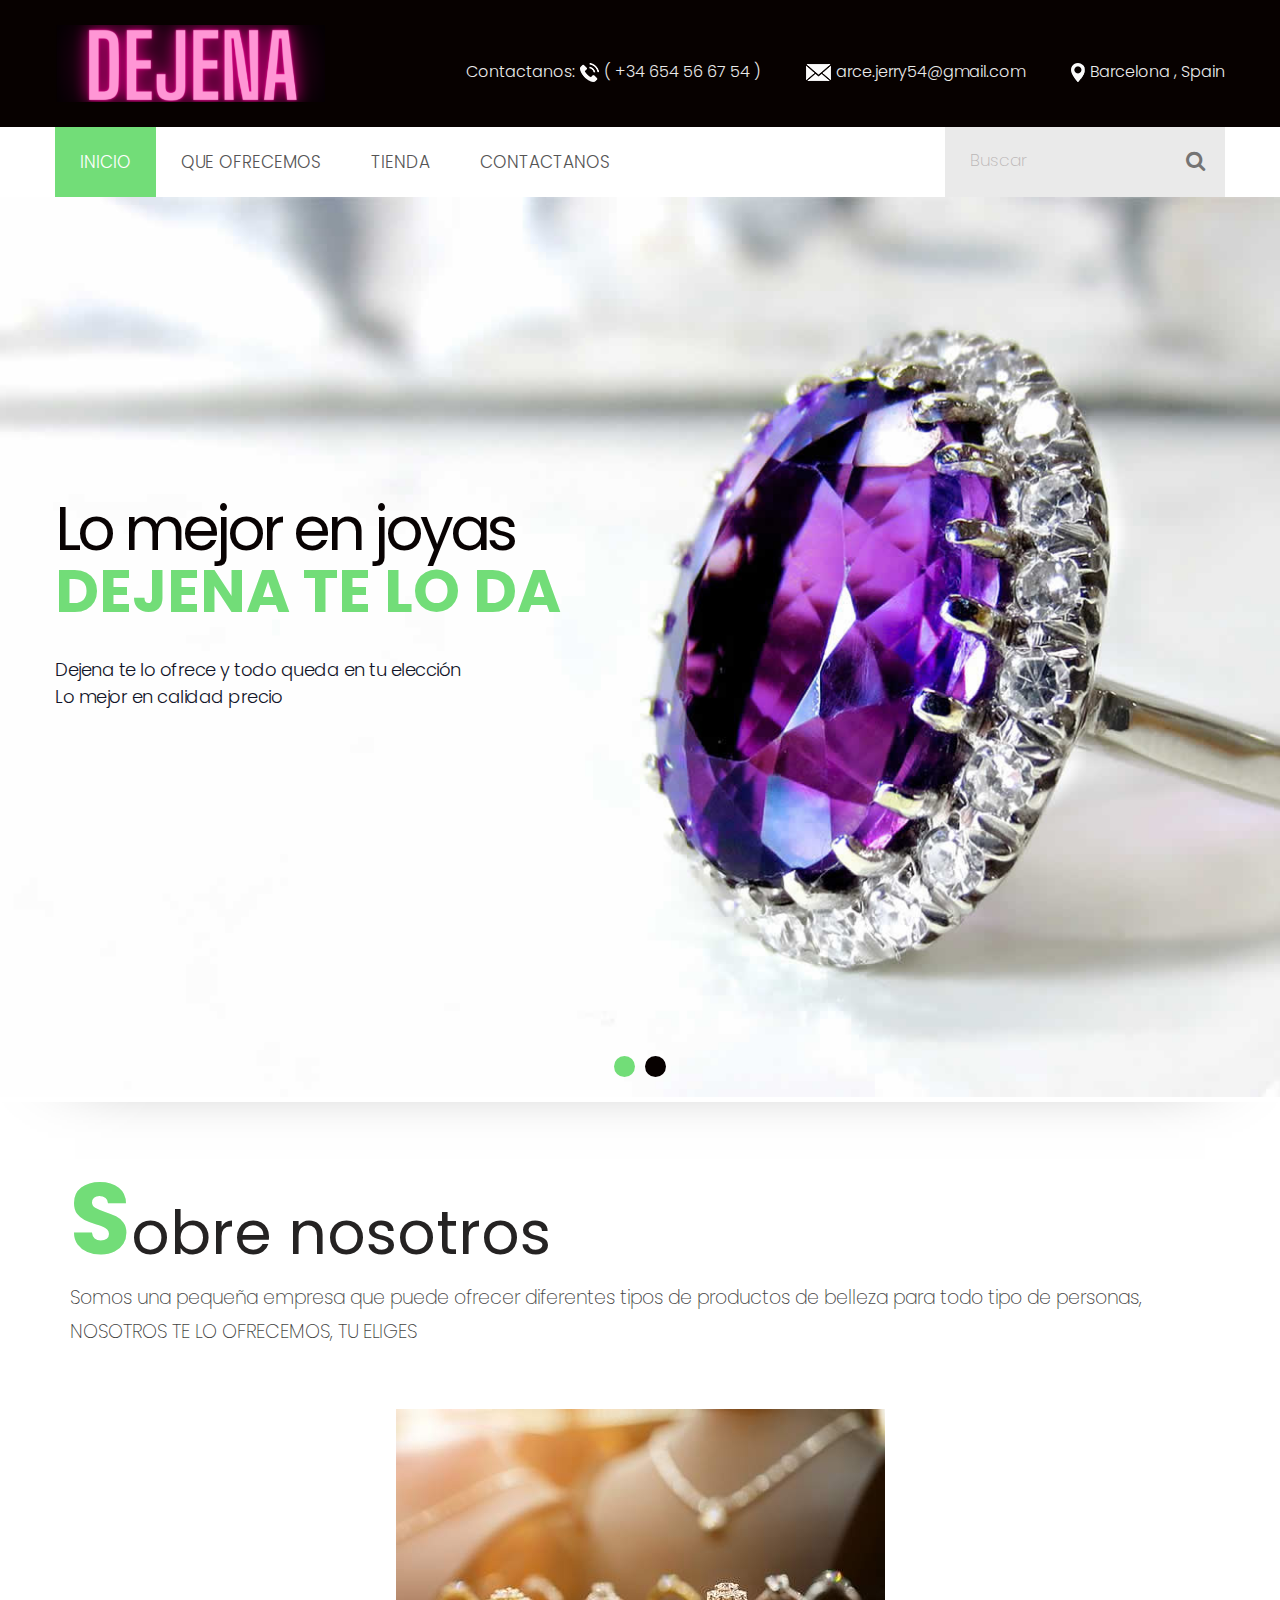
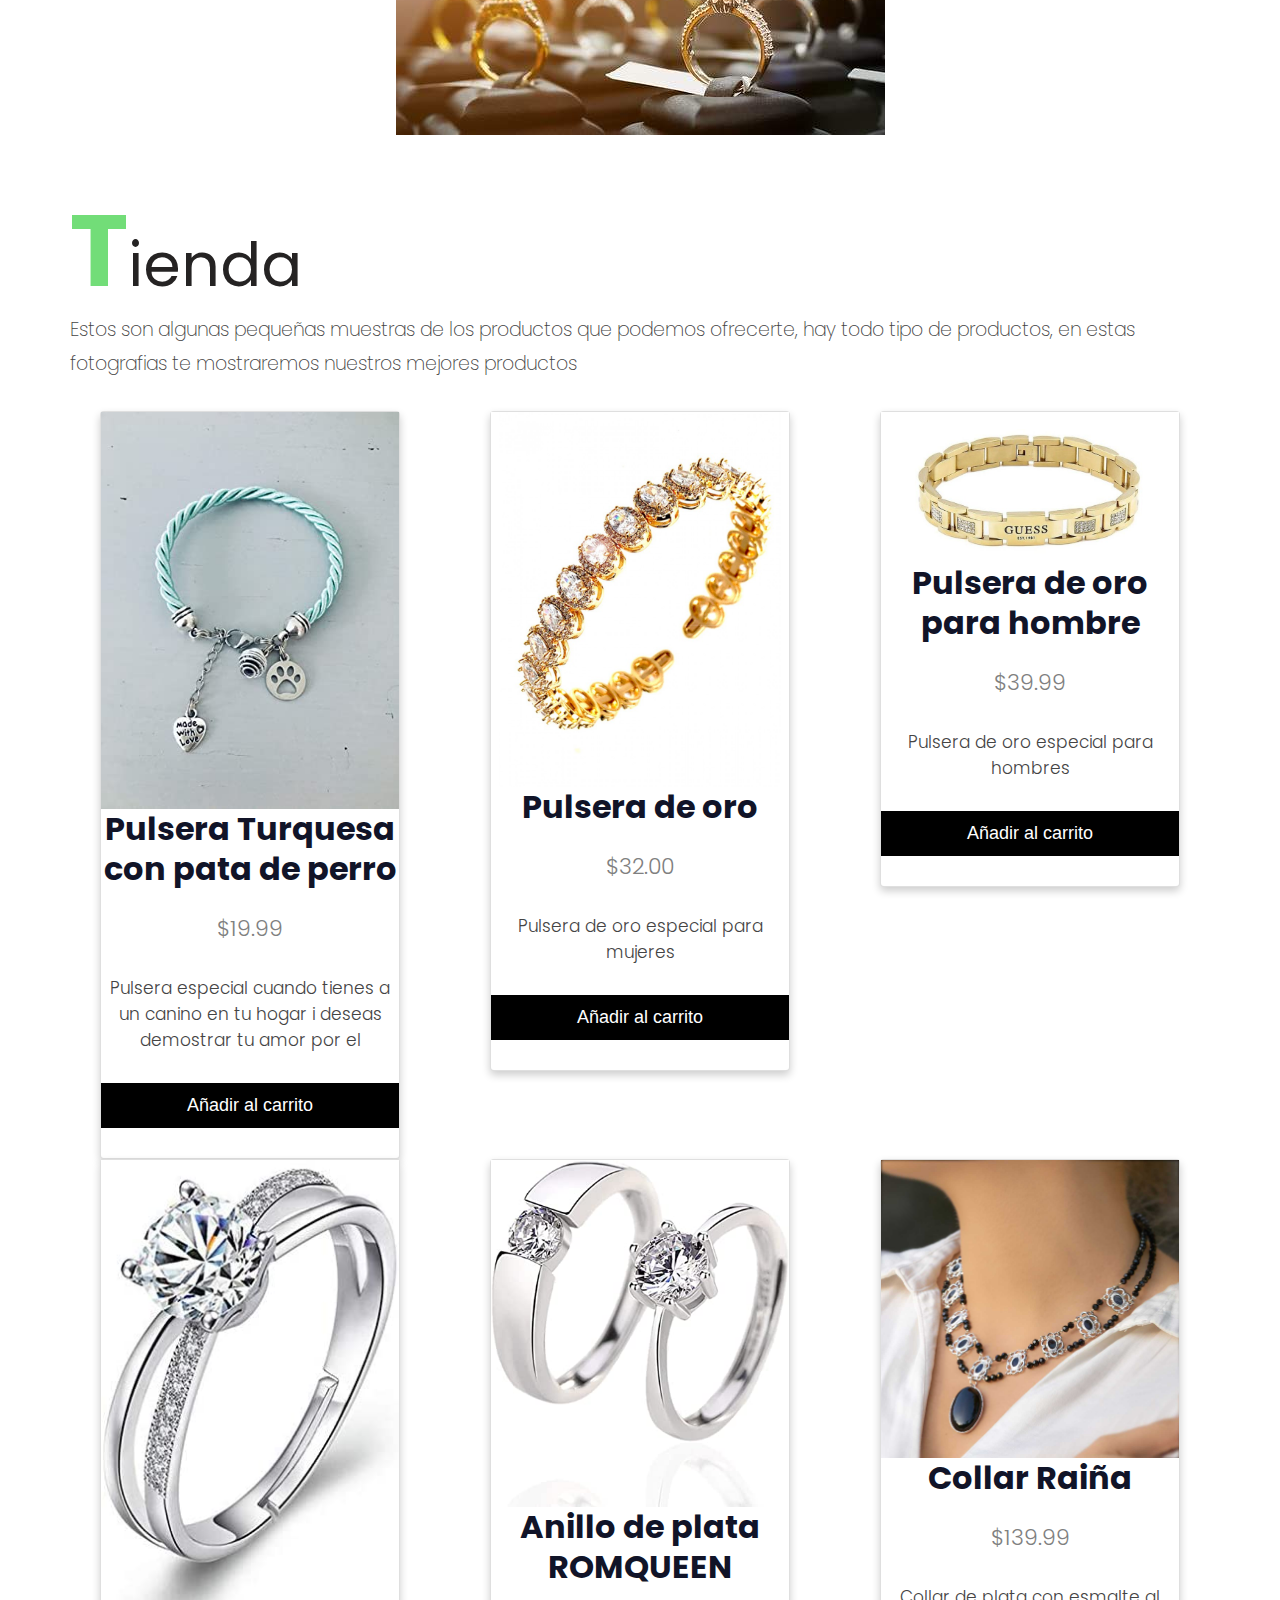
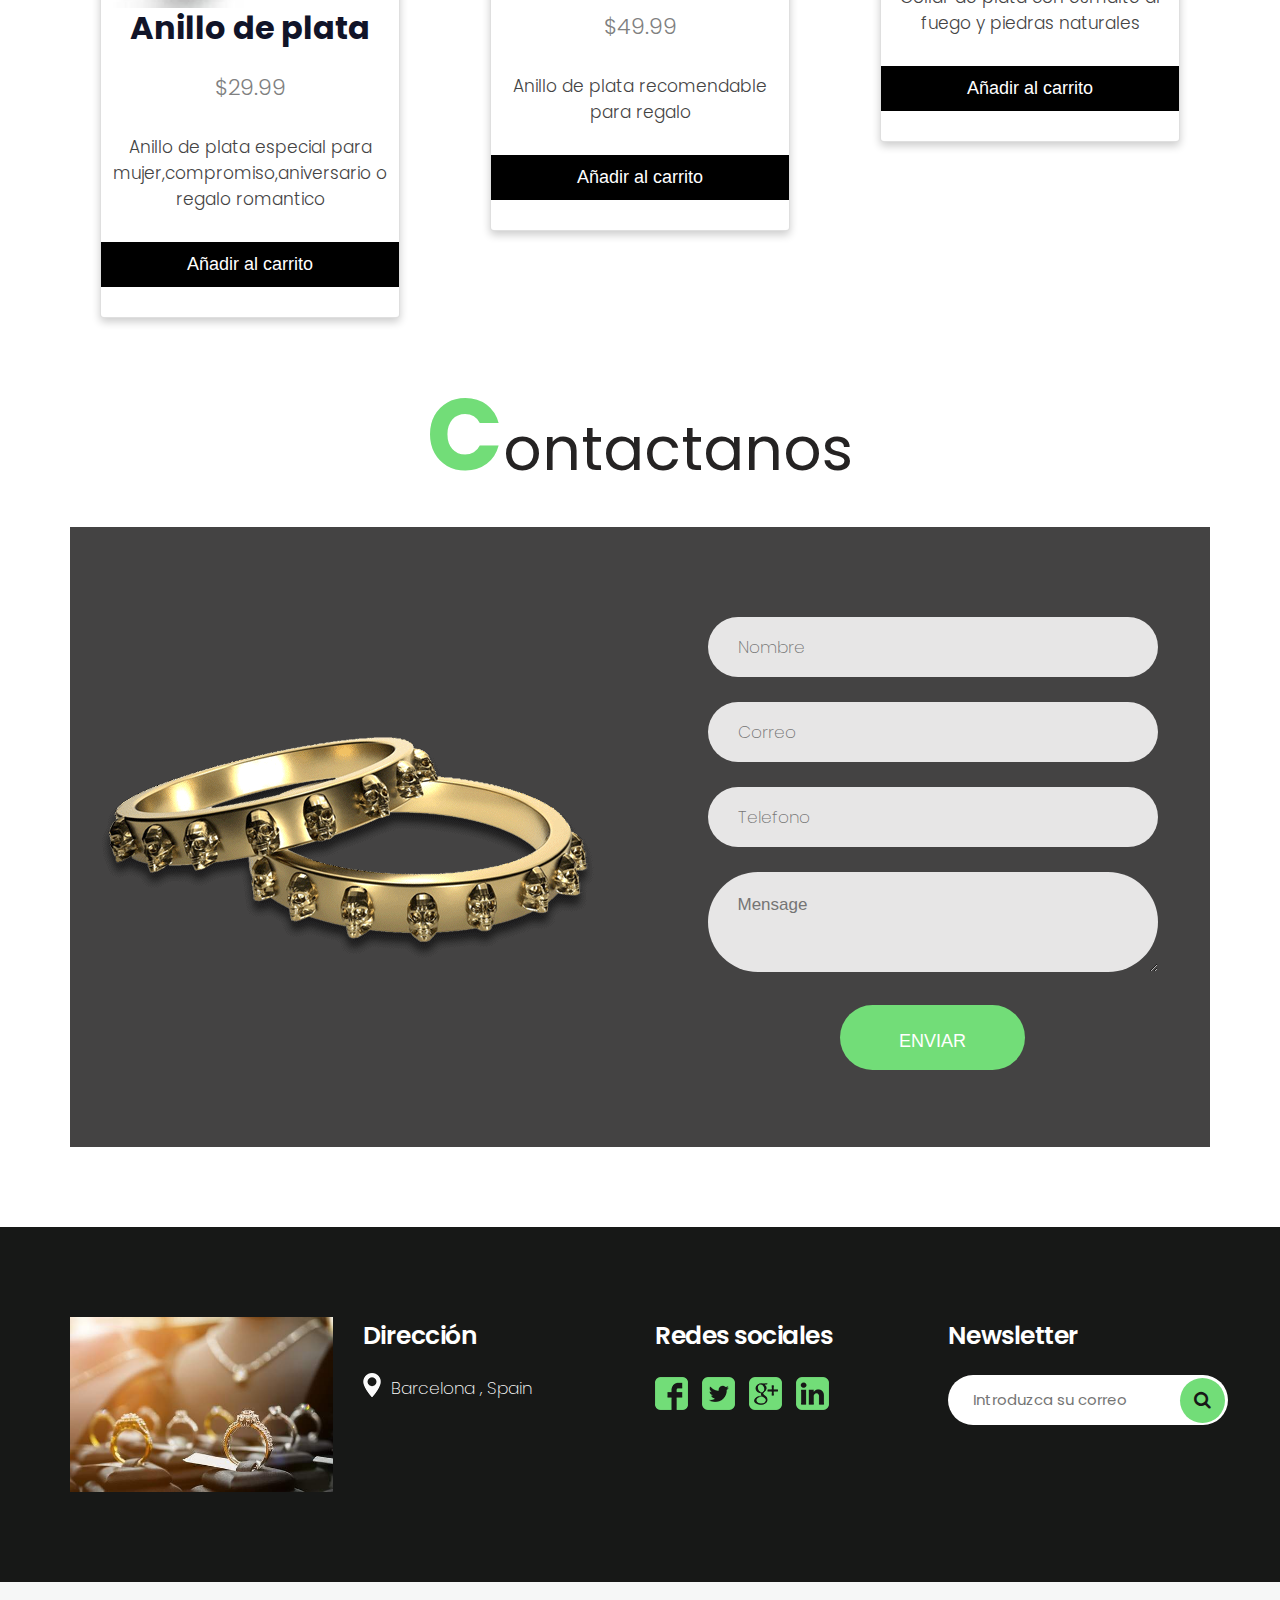
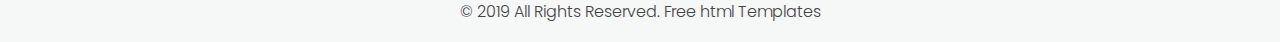
==== index.html @ 21e96948 "Add files via upload" ====
<!DOCTYPE html>
<html lang="en">
   <!-- Basic -->
   <meta charset="utf-8">
   <meta http-equiv="X-UA-Compatible" content="IE=edge">
   <!-- Mobile Metas -->
   <meta name="viewport" content="width=device-width, initial-scale=1, shrink-to-fit=no">
   <!-- Site Metas -->
   <title>DEJENA</title>
   <meta name="keywords" content="">
   <meta name="description" content="">
   <meta name="author" content="">
   <!-- site icon -->
   <link rel="icon" href="images/Encima.jpg" type="image/png" />
   <!-- Bootstrap core CSS -->
   <link href="css/bootstrap.css" rel="stylesheet">
   <!-- FontAwesome Icons core CSS -->
   <link href="css/font-awesome.min.css" rel="stylesheet">
   <!-- Custom animate styles for this template -->
   <link href="css/animate.css" rel="stylesheet">
   <!-- Custom styles for this template -->
   <link href="style.css" rel="stylesheet">
   <!-- Responsive styles for this template -->
   <link href="css/responsive.css" rel="stylesheet">
   <!-- Colors for this template -->
   <link href="css/colors.css" rel="stylesheet">
   <!-- light box gallery -->
   <link href="css/ekko-lightbox.css" rel="stylesheet">
   <!--[if lt IE 9]>
   <script src="https://oss.maxcdn.com/libs/html5shiv/3.7.0/html5shiv.js"></script>
   <script src="https://oss.maxcdn.com/libs/respond.js/1.4.2/respond.min.js"></script>
   <![endif]-->
   </head>
   <body id="home_page" class="home_page">
      <!-- loader -->
      <div id="preloader">
         <img class="preloader" src="images/DEJENA.png" alt="#">
      </div>
      <!-- end loader -->
      <!-- header -->
      <header class="header">

        <div class="header_top_section">
           <div class="container">
              <div class="row">
               <div class="col-lg-3">
                  <div class="full">
                     <div class="logo">
                        <a href="index.html"><img src="images/DEJENA.png" alt="#" /></a>
                     </div>
                  </div>
               </div>
               <div class="col-lg-9 site_information">
                  <div class="full">
                      <div class="top_section_info">
                         <ul>
                           <li>Contactanos: <img src="images/i1.png" alt="#" /> <a href="#">( +34 654 56 67 54 )</a></li>
                           <li><img src="images/i2.png" alt="#" /> <a href="#">arce.jerry54@gmail.com</a></li>
                           <li><img src="images/i3.png" alt="#" /> <a href="#">Barcelona , Spain</a></li>
                        </ul>
                      </div>
                  </div>
               </div>
            </div>
           </div>
        </div>

        <div class="header_bottom_section">

         <div class="container">
            
           <div class="row">
               <div class="col-md-12">
                  <div class="full ">
                     <div class="main_menu">
                        <nav class="navbar navbar-inverse navbar-toggleable-md">
                           <button class="navbar-toggler" type="button" data-toggle="collapse" data-target="#cloapediamenu" aria-controls="cloapediamenu" aria-expanded="false" aria-label="Toggle navigation">
                           <span class="float-left">Menu</span>
                           <span class="float-right"><i class="fa fa-bars"></i> <i class="fa fa-close"></i></span>
                           </button>
                           <div class="collapse navbar-collapse justify-content-md-center" id="cloapediamenu">
                              <ul class="navbar-nav">
                                 <li class="nav-item active">
                                    <a class="nav-link" href="index.html">Inicio</a>
                                 </li>
                                 <li class="nav-item">
                                    <a class="nav-link color-aqua-hover" href="about.html">Que ofrecemos</a>
                                 </li>
                                 <li class="nav-item">
                                    <a class="nav-link color-grey-hover" href="shop.html">Tienda</a>
                                 </li>
                                 <li class="nav-item">
                                    <a class="nav-link color-grey-hover" href="contact.html">Contactanos</a>
                                 </li>
                              </ul>
                           </div>
                        </nav>
                     </div>
                     <div class="search_bar">
                        <form action="index.html">
                           <input type="text" class="search_field" placeholder="Buscar" required />
                           <button class="search_button" type="button"><i class="fa fa-search"></i></button>
                        </form>
                     </div>
                  </div>
               </div>
            </div>
         </div>
      </header>
      <!-- end header -->
      <!-- slider -->
      <section class="slider_section">
         <div class="container-fluid">
            <div class="row">
               <div id="main_slider" class="carousel slide carousel-fade" data-ride="carousel" data-interval="5000">
                  <div class="carousel-inner">
                     <div class="carousel-item slider_inner slider1 active">
                        <div class="container">
                           <div class="row">
                              <div class="slider_coint_inner">
                                 <h3><br><strong>Lo mejor en joyas</strong></h3>
                                 <h4 class="font_themecolor">DEJENA TE LO DA</h4>
                                 <p>Dejena te lo ofrece y todo queda en tu elección<br>
                                    Lo mejor en calidad precio</p>
                              </div>
                           </div>
                        </div>
                     </div>
                     <div class="carousel-item slider_inner slider2">
                        <div class="container">
                           <div class="row">
                              <div class="slider_coint_inner">
                                 <h3>Best<br><strong>New Collection</strong></h3>
                                 <h4 class="font_themecolor">Loxury Jewellery</h4>
                                 <p>Lorem ipsum dolor sit amet consec tetur adipiscing elit elit at felis<br>
                                    lacinia nec et est aptent taciti sociosqu ad litora torquent per conubia nostra</p>
                              </div>
                           </div>
                        </div>
                     </div>
                     <div class="slider_bullets">
                        <ol class="carousel-indicators">
                           <li data-target="#main_slider" data-slide-to="0" class="active"><i class="fa fa-chevron-left"></i></li>
                           <li data-target="#main_slider" data-slide-to="1"><i class="fa fa-chevron-right"></i></li>
                        </ol>
                     </div>
                  </div>
               </div>
            </div>
         </div>
      </section>
      <!-- end slider -->

      <!-- about section -->
      <section class="layout_padding section padding_bottom_0">
         <div class="container">
            <div class="row">
               <div class="col-lg-12">
                  <div class="full heading_s1">
                     <h2>Sobre nosotros</h2>
                  </div>
                  <div class="full">
                     <p class="large">Somos una pequeña empresa que puede ofrecer diferentes tipos de productos de belleza para todo tipo de personas, NOSOTROS TE LO OFRECEMOS, TU ELIGES</p>
                  </div>
               </div>
               <div class="col-md-12">
                  <div class="about_img margin_top_30  text_align_center">
                     <img src="images/about.jpg" alt="#" />
                  </div>
               </div>
            </div>
         </div>
      </section>
      <!-- end about section -->

      <!-- section --> 
      <section class="layout_padding padding_bottom_0" style="background: #fff;">
         <div class="container">
            <div class="row">
               <div class="col-lg-12">
                  <div class="full heading_s1">
                     <h2>Tienda</h2>
                  </div>
                  <div class="full">
                     <p class="large">Estos son algunas pequeñas muestras de los productos que podemos ofrecerte, hay todo tipo de productos, en estas fotografias te mostraremos nuestros mejores productos</p>
                  </div>
               </div>
            </div>
            <div class="row product_section">
               <div class="col-md-4"> 
                  <div class="card">
                     <img src="images/imagen1.jpg" alt="Denim Jeans" style="width:100%">
                     <h1>Pulsera Turquesa con pata de perro</h1>
                     <p class="price">$19.99</p>
                     <p>Pulsera especial cuando tienes a un canino en tu hogar i deseas demostrar tu amor por el</p>
                     <p><button>Añadir al carrito</button></p>
                   </div> 
               </div>
               <div class="col-md-4">
                  <div class="card">
                     <img src="images/imagen2.jpg" alt="Denim Jeans" style="width:100%">
                     <h1>Pulsera de oro</h1>
                     <p class="price">$32.00</p>
                     <p>Pulsera de oro especial para mujeres</p>
                     <p><button>Añadir al carrito</button></p>
                   </div>
               </div>
               <div class="col-md-4">
                  <div class="card">
                     <img src="images/imagen3.jpeg" alt="Denim Jeans" style="width:100%">
                     <h1>Pulsera de oro para hombre</h1>
                     <p class="price">$39.99</p>
                     <p>Pulsera de oro especial para hombres</p>
                     <p><button>Añadir al carrito</button></p>
                   </div>
               </div>
               <div class="col-md-4">
                  <div class="card">
                     <img src="images/imagen4.jpg" alt="Denim Jeans" style="width:100%">
                     <h1>Anillo de plata</h1>
                     <p class="price">$29.99</p>
                     <p>Anillo de plata especial para mujer,compromiso,aniversario o regalo romantico</p>
                     <p><button>Añadir al carrito</button></p>
                   </div>
               </div>
               <div class="col-md-4">
                  <div class="card">
                     <img src="images/imagen5.jpg" alt="Denim Jeans" style="width:100%">
                     <h1>Anillo de plata ROMQUEEN</h1>
                     <p class="price">$49.99</p>
                     <p>Anillo de plata recomendable para regalo</p>
                     <p><button>Añadir al carrito</button></p>
                   </div>
               </div>
               <div class="col-md-4">
                  <div class="card">
                     <img src="images/imagen6.jpg" alt="Denim Jeans" style="width:100%">
                     <h1>Collar Raiña</h1>
                     <p class="price">$139.99</p>
                     <p>Collar de plata con esmalte al fuego y piedras naturales</p>
                     <p><button>Añadir al carrito</button></p>
                   </div>
               </div>
            </div>
          </div>
      </section>
      <!-- end section -->
     
      <!-- section -->
      <!--aqui va el our shop-->
      <!-- end section -->
       
       <!-- section -->
       <!--aqui va dentro de ourshop-->
      <!-- end section -->

      <!-- section -->
      <section class="layout_padding section padding_bottom_0">
         <div class="container">
            <div class="row">
               <div class="col-lg-12">
                  <div class="full text_align_center heading_s1">
                     <h2 style="width: 100%;text-align: center;">Contactanos</h2>
                  </div>
               </div>
            </div>
            <div class="row">
               <div class="col-md-12">
                  <div class="contact_section margin_top_30">
                     <div class="row">
                        <div class="col-md-6"> 
                            <div class="gold_con">
                               <img src="images/gold_c.png" alt="#" />
                            </div>
                        </div>
                        <div class="col-md-6">
                           <div class="form_cont">
                               <form action="index.html">
                                  <fieldset>
                                     <div class="field">
                                        <input type="text" name="Nombre" placeholder="Nombre" />
                                     </div>
                                     <div class="field">
                                        <input type="email" name="Correo" placeholder="Correo" />
                                     </div>
                                     <div class="field">
                                        <input type="text" name="Telefono" placeholder="Telefono" />
                                     </div>
                                     <div class="field">
                                        <textarea placeholder="Mensage" ></textarea>
                                     </div>
                                     <div class="field center">
                                       <button>Enviar</button>
                                  </fieldset>
                               </form>
                           </div>
                        </div>
                     </div>
                  </div>
               </div>
            </div>
         </div>
      </section>
      <!-- end section -->

     
      <!-- footer -->
      <footer class="footer layout_padding">
         <div class="container">
            <div class="row">
               <div class="col-md-3 col-sm-12">
                  <a href="index.html"><img class="img-responsive" src="images/footer2.jpg" alt="#" /></a>
               </div>

               <div class="col-md-3 col-sm-12">
                  <div class="footer_link_heading">
                     <h3>Dirección</h3>
                  </div>
                  <div class="address_infor">
                     <p> 
                        <span class="icon"><img src="images/location_icon.png" alt="#" /></span>
                        <span class="addrs">Barcelona , Spain</span>
                     </p>
                  </div>
               </div>

               <div class="col-md-3 col-sm-12">
                  <div class="footer_link_heading">
                     <h3>Redes sociales</h3>
                  </div>
                  <div class="social_icon">
                    <ul>
                       <li><a href="#"><img src="images/fb.png" alt="#" /></a></li>
                       <li><a href="#"><img src="images/tw.png" alt="#" /></a></li>
                       <li><a href="#"><img src="images/gp.png" alt="#" /></a></li>
                       <li><a href="#"><img src="images/in.png" alt="#" /></a></li>
                    </ul>
                  </div>
               </div>
               
               <div class="col-md-3 col-sm-12">
                  <div class="footer_link_heading">
                     <h3>Newsletter</h3>
                  </div>
                  <div class="email_address_bottom">
                     <form>
                        <fieldset>
                           <div class="field_email">
                              <input type="email" name="email" placeholder="Introduzca su correo">
                              <button><i class="fa fa-search"></i></button>
                           </div>
                        </fieldset>
                     </form>
                  </div>
               </div>
            </div>
         </div>
      </footer>
      <div class="cpy">
        <div class="container">
           <div class="row">
             <div class="col-md-12">
               <p>© 2019 All Rights Reserved. <a href="https://html.design/">Free html Templates</a></p>
             </div>
           </div>
        </div>
      </div>
      <!-- end footer -->
      <!-- Core JavaScript
         ================================================== -->
      <script src="js/jquery.min.js"></script>
      <script src="js/tether.min.js"></script>
      <script src="js/bootstrap.min.js"></script>
      <script src="js/parallax.js"></script>
      <script src="js/animate.js"></script>
      <script src="js/ekko-lightbox.js"></script>
      <script src="js/custom.js"></script>
   </body>
</html>
---- style.css ----
/*-------------------------------------------------------------------
    File Name: style.css
-------------------------------------------------------------------*/

/*-------------------------------------------------------------------
    1.import file
-------------------------------------------------------------------*/

@import url('https://fonts.googleapis.com/css?family=Poppins:100,100i,200,200i,300,300i,400,400i,500,500i,600,600i,700,700i,800,800i,900,900i');
@import url('https://fonts.googleapis.com/css?family=Raleway:100,100i,200,200i,300,300i,400,400i,500,500i,600,600i,700,700i,800,800i,900,900i');

/*-------------------------------------------------------------------
    2.basic
-------------------------------------------------------------------*/

body {
    font-size: 14px;
    line-height: 26px;
    background-color: #f6f7f7;
}

body {
    overflow-x: hidden;
}

* {
    margin: 0;
    padding: 0;
    box-sizing: border-box;
}

h1,
h2,
h3,
h4,
h5,
body,
p {
    font-family: 'Poppins', sans-serif;
}

h1,
h2,
h3,
h4,
h5,
h6 {
    font-weight: 700;
    color: #111428;
}

h1:hover a,
h2:hover a,
h3:hover a,
h4:hover a,
h5:hover a,
h6:hover a {
    color: #121212 !important;
}

h1 {
    font-size: 32px;
    line-height: 40px;
    margin-bottom: 23px
}

h2 {
    font-size: 27px;
    line-height: 38px;
    margin-bottom: 20px
}

h3 {
    font-size: 35px;
    line-height: normal;
    margin-bottom: 17px;
    font-weight: 600;
    color: #111428;
    letter-spacing: -1px;
    line-height: 35px;
}

h4 {
    font-size: 19px;
    line-height: 29px;
    margin-bottom: 14px
}

h5 {
    font-size: 17px;
    line-height: 25px;
    margin-bottom: 11px
}

h6 {
    font-size: 16px;
    line-height: 24px;
    margin-bottom: 11px
}

a {
    color: #121212;
}

body,
p {
    color: #9f9f9f;
}

p {
    margin-bottom: 30px;
    font-size: 17px;
    line-height: normal;
    color: #444;
    font-weight: 300;
}

p.large {
    margin-bottom: 30px;
    font-size: 19px;
    line-height: 34px;
    color: #444;
    font-weight: 200;
}

ol,
ul {
    list-style: none;
    margin: 0;
}

a {
    text-decoration: none !important;
}

.white_fonts p,
.white_fonts h1,
.white_fonts h2,
.white_fonts h3,
.white_fonts h4,
.white_fonts h5,
.white_fonts h6,
.white_fonts ul,
.white_fonts ul li,
.white_fonts ul li a,
.white_fonts ul i,
.white_fonts .post_info i,
.white_fonts div,
.white_fonts a.read_morem,
.white_fonts small {
    color: #fff !important;
}

.blockquote {
    border: 1px solid #e2e2e2 !important;
    background: #fff none repeat scroll 0 0;
    font-size: 1.1rem;
    font-style: italic;
    margin-bottom: 1.5rem;
    border-radius: 0 !important;
    padding: 2rem;
}

.check li:before {
    content: "\f06c";
    font-family: "FontAwesome";
    font-size: 16px;
    left: 0;
    padding-right: 8px;
    position: relative;
    top: 2px;
}

.check li {
    list-style: none;
    margin-bottom: 0.5rem;
}

.check li:last-child {
    margin-bottom: 0;
}

.check {
    margin-left: 0;
    padding-left: 0;
    margin: 0;
}

.check li a {}

hr.invis {
    border: 0;
    margin: 2rem 0;
}

.margin_top_0 {
    margin-top: 0 !important;
}

.margin_top_10 {
    margin-top: 10px;
}

.margin_top_20 {
    margin-top: 20px;
}

.margin_top_30 {
    margin-top: 30px !important;
}

.margin_top_40 {
    margin-top: 40px;
}

.margin_top_50 {
    margin-top: 50px !important;
}

.margin_top_60 {
    margin-top: 60px;
}

.margin_top_70 {
    margin-top: 70px;
}

.margin_top_80 {
    margin-top: 80px;
}

.margin_top_90 {
    margin-top: 90px;
}

.margin_top_100 {
    margin-top: 100px;
}

.margin_bottom_0 {
    margin-bottom: 0 !important;
}

.margin_bottom_10 {
    margin-bottom: 10px;
}

.margin_bottom_20 {
    margin-bottom: 20px;
}

.margin_bottom_30 {
    margin-bottom: 30px;
}

.margin_bottom_40 {
    margin-bottom: 40px;
}

.margin_bottom_50 {
    margin-bottom: 50px;
}

.margin_bottom_60 {
    margin-bottom: 60px;
}

.margin_bottom_70 {
    margin-bottom: 70px;
}

.margin_bottom_80 {
    margin-bottom: 80px;
}

.margin_bottom_90 {
    margin-bottom: 90px;
}

.margin_bottom_100 {
    margin-bottom: 100px;
}

.span1,
.span2,
.span3,
.span4,
.span5,
.span6,
.span7,
.span8,
.span9,
.span10 {
    padding: 0 15px;
    float: left;
    min-height: 25px;
}

.border_radius_0 {
    border-radius: 0 !important;
}

.span1 {
    width: 10%;
}

.span2 {
    width: 20%;
}

.span3 {
    width: 30%;
}

.span4 {
    width: 40%;
}

.span5 {
    width: 50%;
}

.span6 {
    width: 60%;
}

.span7 {
    width: 70%;
}

.span8 {
    width: 80%;
}

.span9 {
    width: 90%;
}

.span10 {
    width: 100%;
}

.center {
    justify-content: center;
    display: flex;
}

.full {
    width: 100%;
    float: left;
}

.only_md_display {
    display: none;
}

button {
    cursor: pointer;
}

button.navbar-toggler .fa-close {
    display: none;
}

button.navbar-toggler[aria-expanded="false"] .fa-bars {
    display: block;
}

button.navbar-toggler[aria-expanded="true"] .fa-close {
    display: block;
}

button.navbar-toggler[aria-expanded="true"] .fa-bars {
    display: none;
}

.field input {
    width: 100%;
    margin-top: 10px;
    border: none;
    min-height: 45px;
    padding: 0 20px;
    line-height: 45px;
    font-size: 15px;
    font-family: 'Poppins', sans-serif;
}

.padding-left_0 {
    padding-left: 0;
}

.blog_detail h3 {
    text-transform: none;
    font-weight: 500;
    line-height: 32px;
    margin-bottom: 20px;
    text-align: justify;
}

.form_contact_main .field {
    width: 50%;
    float: left;
    padding: 0 5px;
}

.half_grey_section {
    background: #252525;
}

.br_single_blog_2 {
    float: left;
    width: 100%;
    margin: 15px 0;
}

.br_single_blog_2 hr {
    border-top: 2px dotted #d3d3d3;
    margin-top: 25px;
    margin-bottom: 25px;
}

.layout_padding_grey_half {
    padding: 80px 105px 80px 90px;
    text-align: center;
}

.width_50 {
    width: 50%;
}

.ekko-lightbox-nav-overlay a {
    opacity: 1 !important;
}

.ekko-lightbox .modal-content {
    box-shadow: none !important;
    border: solid #fff 4px;
}

.modal-backdrop.show {
    opacity: 0.7;
}

.text_align_center {
    text-align: center;
}

.field {
    float: left;
    width: 100%;
    margin-bottom: 5px;
}

.field label {
    float: left;
    width: 36%;
    font-size: 14px;
    font-weight: 500;
    color: #000000;
    margin: 0;
    min-height: 40px;
    line-height: 40px;
}

.custom_field {
    float: right;
    width: 64%;
    background: #f8f8f8;
    border: solid #e1e1e1 1px;
    min-height: 40px;
    border-radius: 5px;
    color: #000;
    font-size: 14px;
    padding: 5px 15px;
}

.field label {
    float: left;
    width: 36%;
    font-size: 14px;
    font-weight: 500;
    color: #000000;
    margin: 0;
    min-height: 40px;
    line-height: 40px;
}

.form_full label {
    width: 100%;
}

form#commant_form div.field textarea.custom_field {
    margin-bottom: 10px;
}

.form_full textarea {
    min-height: 100px;
    width: 100%;
}

.border-radius_0 {
    border-radius: 0 !important;
}

.form_full input,
.form_full select {
    width: 100%;
    height: 50px;
}

.small_heading.main-heading {
    margin-bottom: 20px;
    width: 100%;
}

.small_heading.main-heading h2 {
    font-size: 20px;
    margin-bottom: 5px;
    font-weight: 600;
}

.main-heading::after {
    width: 30px;
    height: 4px;
    background: #feb61a;
    content: "";
    margin: 0;
    display: block;
    position: relative;
}

/**---- Style the tab ----**/

.tab-details {
    float: right;
    padding: 2rem 0;
    width: 80%;
    background-color: #ffffff;
}

.tab-details .blog-meta h4 {
    font-size: 14px;
    margin: 0;
    padding: 0.5rem 0 0;
    line-height: 1.4;
}

div.tab {
    float: left;
    padding: 2rem 0;
    width: 20%;
    position: static;
    height: 100%;
    background-color: #121212;
}

div.tab button {
    display: block;
    background-color: inherit;
    color: black;
    padding: 0.9rem 1rem 0.7rem;
    width: 100%;
    border: 0;
    outline: none;
    text-align: right;
    cursor: pointer;
    -webkit-transition: all .3s ease-in-out;
    -moz-transition: all .3s ease-in-out;
    -ms-transition: all .3s ease-in-out;
    -o-transition: all .3s ease-in-out;
    transition: all .3s ease-in-out;
    font-size: 14px;
    font-weight: 400;
    border-bottom: 0 solid #303030;
    line-height: 1;
    text-transform: capitalize;
}

div.tab button:hover,
div.tab button.active {
    background-color: #ffffff;
    border-right: 0 solid #303030;
    border-bottom: 0 solid #303030;
    border-left: 0 solid #303030;
}

div.tab button:hover {
    border-top: 0;
}

.tabcontent {
    padding: 0 2rem;
    display: none;
}

.tabcontent.active {
    display: block;
}


/* Style the topbar-section */

.topsocial .fa {
    margin-right: 0.5rem;
    font-size: 15px;
}

.topbar-section {
    display: block;
    position: relative;
    background-color: #1d1d1d;
    padding: 0.8rem 2rem;
    font-size: 14px;
}

.blog-list-widget .w-100,
.footer,
.header .dropdown-item,
.header .dropdown-item:hover,
.header .dropdown-item:focus,
div.tab button,
.topbar-section,
.topbar-section a {
    color: rgba(255, 255, 255, 1) !important;
}

div.tab button:hover,
div.tab button.active,
.topbar-section a:focus,
.topbar-section a:hover {
    color: rgba(255, 255, 255, 1) !important;
}

.topbar-section .list-inline {
    margin: 0;
    padding: 0;
}

.topbar-section .tooltip-inner {
    margin-top: 10px !important;
}

.topbar-section .list-inline-item {
    padding: 0 0 0 0.5rem !important;
}

.custom-select {
    border: 1px solid #e2e2e2;
    border-radius: 0;
    color: #464a4c;
    display: inline-block;
    font-size: 12px;
    font-weight: lighter;
    line-height: 1.25;
    max-width: 100%;
    min-height: 45px;
    outline: medium none;
    width: 100%;
}

.table-bordered thead td,
.table-bordered thead th {
    border: 0 none;
}

.page-title {
    position: relative;
    padding: 3rem 0 3rem;
}

.page-title h1 {
    font-size: 34px;
    margin-bottom: 0;
    font-weight: bold;
}

.page-title p {
    font-size: 18px;
    margin-bottom: 0;
    padding-bottom: 0;
}

.breadcrumb-item {
    display: inline;
    text-transform: uppercase;
    letter-spacing: 1px;
    font-size: 11px;
    float: none;
}

.breadcrumb {
    margin-top: 1.6em;
    background-color: transparent;
    border-radius: 0;
    list-style: outside none none;
    margin-bottom: 0;
    padding: 0;
}

.withoutdesc .breadcrumb {
    margin-top: 0;
    line-height: 1;
}

.withbg {
    background: rgba(0, 0, 0, 0) url("images/slider_bg.png") no-repeat scroll center bottom;
    height: 245px;
    position: absolute;
    top: 30px;
    width: 100%;
    left: 0;
    right: 0;
    text-align: center;
    margin: auto;
}

select.form-control:not([size]):not([multiple]) {
    color: #767676;
}

.form-control::-webkit-input-placeholder {
    color: #767676;
    opacity: 1;
}

.form-control::-moz-placeholder {
    color: #767676;
    opacity: 1;
}

.form-control:-ms-input-placeholder {
    color: #767676;
    opacity: 1;
}

.form-control::placeholder {
    color: #767676;
    opacity: 1;
}

a {
    text-decoration: none !important
}

.entry {
    position: relative;
}

.entry:hover .magnifier {
    top: 0;
}

.magnifier {
    position: absolute;
    top: 500px;
    left: 0;
    bottom: 0;
    right: 0;
    opacity: 0;
    -webkit-transition: all .3s ease-in-out;
    -moz-transition: all .3s ease-in-out;
    -ms-transition: all .3s ease-in-out;
    -o-transition: all .3s ease-in-out;
    transition: all .3s ease-in-out;
    -webkit-transform: scale(1);
    -moz-transform: scale(1);
    -ms-transform: scale(1);
    -o-transform: scale(1);
    transform: scale(1);
}

.pager p {
    color: #222222;
    padding-bottom: 0;
    margin-bottom: 0;
}

.pager a,
.magni-like a {
    color: #999999;
}

.magni-desc h4 {
    color: #ffffff;
    text-transform: capitalize;
    font-size: 21px;
    padding-bottom: 5px;
    margin-bottom: 0;
}

.magni-desc a {
    color: #ffffff;
}

.magni-desc small {
    opacity: 1;
    color: #ffffff;
    font-size: 12px;
    text-transform: uppercase;
}

.magni-desc {
    position: absolute;
    bottom: 20%;
    margin: -25px auto;
    text-align: center;
    left: 0;
    right: 0;
}

.with-desc .magnifier {
    left: 0;
    background-color: rgba(0, 0, 0, 0.5);
    right: 0;
    bottom: 0;
    top: 0 !important;
}

.with-desc h4 {
    padding: 10px 0 0;
    margin-bottom: 0;
    font-size: 19px;
}

.with-desc small {
    display: block;
    font-size: 11px;
    letter-spacing: 1px;
    text-transform: uppercase;
}

/*-------------------------------------------------------------------
    3.header
-------------------------------------------------------------------*/

.header {
    padding: 0;
    margin-top: 0;
    position: relative;
    z-index: 2;
    width: 100%;
    top: 0;
    background: #070100;
}

.navbar-inverse {
    padding: 0;
    z-index: 1;
}

.navbar-inverse .navbar-nav .nav-link, .navbar-nav .nav-link {
    font-size: 17px;
    font-weight: 300;
    line-height: normal;
    color: #555454;
    letter-spacing: 0px;
    transition: ease all 0.5s;
    text-transform: uppercase;
}

.nav-item.active {
    background: #72dd78;
}

header .main_menu .nav-item.active a.nav-link {
    color: #fff !important;
}

.dropdown-toggle::after {
    display: inline-block;
    width: auto;
    height: auto;
    margin-left: 0.2em;
    margin-top: 0rem;
    vertical-align: middle;
    content: "\f107";
    border: 0;
    font-family: 'FontAwesome';
}

.navbar-toggleable-md .navbar-nav .nav-link {
    padding: 22px 25px 22px ;
}

.header-section {
    padding: 2rem 0 4rem;
    background-color: #ffffff;
}

.logo img {
    max-width: 324px;
    max-width: 100%;
    margin: auto;
    text-align: center;
    display: block;
}

.navbar-nav {
    margin: 0;
}

.header .dropdown-menu {
    box-shadow: none;
    border-radius: 0;
    min-width: 240px;
    border: 0;
    margin-top: 0 !important;
    border-color: #edeff2;
    background-color: #121212;
}

.header .dropdown-item {
    text-transform: capitalize;
    font-size: 14px;
    padding: 10px 1.5rem;
    background-color: #111428;
    font-weight: 300;
}

.header .dropdown ul li:last-child {
    border-bottom: 0;
}

.header .dropdown-item span {
    position: absolute;
    right: 20px;
    top: 2px;
}

.header .container-fluid {
    max-width: 1240px;
}

.header-section {
    margin-bottom: 0;
}

.header .container {
    padding-left: 0;
    padding-right: 0;
}

.heading_s2 {
    margin-bottom: 50px;
}

.topmenu i {
    padding-right: 0.3rem;
}

.menu-large {
    overflow: hidden;
    position: static !important;
}

.dropdown-menu.megamenu {
    left: 0;
    right: 0;
    margin-top: 10px !important;
    width: 100%;
    background-color: #121212 !important;
}

.dropdown-menu .fa.fa-angle-right {
    position: absolute;
    right: 0px;
    top: 10px;
}

.dropdown-menu .dropdown-menu {
    margin-top: 0 !important
}

.mega-menu-content {
    position: relative;
    padding: 0;
    margin: 0 -10px;
    background-color: #121212;
}

/**---- header top ----**/

.header_top_section {
    min-height: auto;
}

/**---- logo ----**/

.logo {
    float: left;
    margin-top: 25px;
    margin-bottom: 25px;
}

.site_information {
    padding-top: 25px;
}

.site_information ul {
    padding: 0;
    list-style: none;
    margin: 34px 0 0;
    float: right;
    width: auto;
}

.site_information ul li {
    margin-left: 45px;
}

.site_information ul li {
    float: left;
}

.site_information ul li span.infor_text {
    font-size: 15px;
    color: #111428;
    font-weight: 300;
    line-height: 20px;
}

.site_information ul li span.infor_text strong {
    font-weight: 700;
}

.site_information ul li span.icon_img {
    margin-right: 15px;
    display: flex;
    justify-content: center;
    align-items: center;
}

/**---- header bottom section ----**/

.header_bottom_section {
    min-height: 70px;
    background: #fff;
}

.header_bottom_section .main_menu {
    float: left;
    padding-left: 0;
}

/**---- search bar menu ----**/

.header_bottom_section .search_bar {
    float: right;
    width: 275px;
    height: 70px;
    background: #111428;
}

.header_bottom_section .search_bar {
    float: right;
    width: 280px;
    height: 70px;
    background: #eaeaea;
    padding: 21px 25px;
}

.header_bottom_section .search_bar form {
    float: left;
    width: 100%;
}

.header_bottom_section .search_bar form input.search_field {

    width: 100%;
    padding: 0;
    border: none;
    height: 25px;
    color: #757474 !important;
    background: #eaeaea;
    font-weight: 200;
    font-family: 'Poppins', sans-serif;
    font-size: 17px;
    letter-spacing: 0px;

}


.header_bottom_section .search_bar form input.search_field:focus {
    box-shadow: none !important;
}

.header_bottom_section .search_bar form button {
    position: absolute;
    width: 25px;
    padding: 0;
    background: transparent;
    border: none;
    color: #757474;
    font-size: 21px;
    right: 32px;
    cursor: pointer;
}

.header_bottom_section .search_bar ::placeholder {
    color: #bab6b6;
    opacity: 1;
}

.site_information ul li, .site_information ul li a {
    font-size: 16px;
    color: #eaeaea;
    font-weight: 300;
}

/*-------------------------------------------------------------------
    4.section
-------------------------------------------------------------------*/

.img-responsive {
    max-width: 100%;
}

.padding_bottom_0 {
    padding-bottom: 0 !important;
}

.padding_top_0 {
    padding-bottom: 0 !important;
}

.section {
    position: relative;
    display: block;
    padding: 4rem 0;
    background-color: #ffffff;
}

.white_bg {
    background: #fff;
}

.page-title {
    padding: 8rem 0 5.4rem !important;
    margin-top: -2.6rem;
}

.page-title p {
    padding-top: 1rem;
    padding-bottom: 0;
    margin-bottom: 0;
}

.page-title p,
.page-title h1 {
    color: #ffffff !important;
}

.parallax {
    background-attachment: fixed;
    background-position: 50% 0;
    background-repeat: no-repeat;
    height: 100%;
    position: relative;
    -webkit-background-size: cover;
    -moz-background-size: cover;
    -o-background-size: cover;
    background-size: cover;
}

.parallax.parallax-off {
    background-attachment: scroll !important;
    display: block;
    height: 100%;
    min-height: 100%;
    overflow: hidden;
    position: relative;
    background-position: top center;
    vertical-align: sub;
    width: 100%;
}

.no-scroll-xy {
    overflow: hidden !important;
    -webkit-transition: all .4s ease-in-out;
    -moz-transition: all .4s ease-in-out;
    -ms-transition: all .4s ease-in-out;
    -o-transition: all .4s ease-in-out;
    transition: all .4s ease-in-out;
}

.tagline p {
    font-style: italic;
    font-size: 16px;
}

.tagline h3 {
    font-size: 31px;
    margin: 0 0 1.8rem;
    padding: 0;
}

.section-title {
    display: block;
    position: relative;
    margin-bottom: 3rem
}

.section-title h3 {
    z-index: 1;
    font-size: 30px;
    position: relative;
    font-weight: bold;
    text-transform: capitalize;
}

.section-title .lead {
    font-size: 18px;
    margin-bottom: 0;
    font-style: italic;
    padding: 0;
    margin-top: 1rem
}

.section-title h3 .font-backend {
    bottom: -40px;
    color: #f2f2f2;
    font-family: Cochin;
    font-size: 140px;
    height: 80px;
    left: 0;
    line-height: 80px;
    opacity: 0.1;
    position: absolute;
    right: 0;
    z-index: -1;
}

.tagline-message h3 {
    padding: 0;
    font-size: 34px;
    margin: 0;
    line-height: 1.5;
    color: #ffffff;
    font-weight: bold;
}

.nopadtop {
    padding-top: 0 !important;
}

.box {
    background-color: #ffffff;
    padding: 2rem;
    position: relative;
    z-index: 11;
}

.box:hover img {
    top: -10px;
}

.box p {
    padding: 0;
    margin-bottom: 1rem;
}

.box img {
    margin-bottom: 1.5rem;
    display: block;
    line-height: 1;
    width: 60px;
    height: 82px;
    min-height: 82px;
    top: 0;
    position: relative;
    -webkit-transition: all .3s ease-in-out;
    -moz-transition: all .3s ease-in-out;
    -ms-transition: all .3s ease-in-out;
    -o-transition: all .3s ease-in-out;
    transition: all .3s ease-in-out;
}

.box h4 {
    font-size: 18px;
    text-transform: capitalize;
    font-weight: bold;
    margin-bottom: 1rem;
    padding: 0;
}

.m30 {
    margin-top: -60px;
}

.p120 {
    padding-bottom: 6.6rem;
    padding-top: 4rem;
}

.yellow_bg {
    background: #feb61a;
}

.pettr {
    background-image: url(images/yellow_pettr.png);
    background-position: center center;
}

p.large_1 {
    font-size: 17.5px;
    color: #111428;
    line-height: 28px;
    letter-spacing: -0.5px;
    margin: 0 0 10px 0;
}

.form_contact_main button {
    margin-top: 30px;
    background: #111428;
    color: #fff;
    border: none;
    font-weight: 500;
    font-size: 16px;
    padding: 12px 45px;
    border-radius: 5px;
    transition: ease all 0.2s;
}

.form_contact_main button:hover,
.form_contact_main button:focus {
    background: #feb61a;
    color: #111428;
}

/*-------------------------------------------------------------------
    5.sidebar
-------------------------------------------------------------------*/

.sidebar .widget {
    background-color: #ffffff;
    padding: 2rem;
    margin-bottom: 2rem;
}

.header .widget p {
    margin-bottom: 1rem;
}

.header .form-control {
    height: 40px !important;
    font-size: 13px !important;
    margin-bottom: 15px !important
}

.header .button--isi {
    padding: 10px 30px !important;
}

.header .blog-list-widget .mb-1 {
    color: #121212;
}

.header .blog-list-widget img {
    margin-right: 1rem;
    max-width: 72px;
    margin-top: 5px;
}

.header .blog-list-widget small {
    color: #aaaaaa;
}

.header .blog-list-widget .w-100 {
    display: block;
    margin-bottom: 5px;
}

.header .instagram-wrapper a {
    border-color: #ffffff;
    margin-left: -5px;
    margin-right: 5px;
}

.header .widget-title {
    margin: 0 0 1.3rem;
    font-size: 16px;
    padding: 0 !important;
}

.sidebar .instagram-wrapper a {
    border-color: #ffffff;
    border-width: 3px;
}

.category-widget ul {
    margin: 0;
    padding: 0;
    list-style: none;
}

.category-widget li {
    padding: 0.3rem;
    border-bottom: 1px dashed #e2e2e2;
}

.category-widget li:first-child {
    border-top: 1px dashed #e2e2e2;
}

.sidebar .blog-list-widget .mb-1 {
    color: #121212;
    font-size: 15px;
    font-weight: 600;
}

.sidebar small {
    color: #9f9f9f;
}

.tag-widget a {
    background-color: #111111;
    border-radius: 0;
    display: inline-block;
    color: #ffffff !important;
    margin: 0 0.3rem 0.3rem 0;
    line-height: 1;
    font-size: 13px;
    padding: 0.5rem 0.6rem;
    text-transform: capitalize;
}

.search-form {
    position: relative;
}

.search-form .form-control {
    border-right: 0 none;
    margin: 0;
    border: 1px solid #e2e2e2;
    border-radius: 0;
    font-size: 13px;
    font-weight: lighter;
    min-height: 45px;
}

.side_bar_search {
    padding-top: 10px;
}

.side_bar_blog .input-group {
    background: #f8f8f8;
    width: 100%;
    border-radius: 50px;
    height: 50px;
}

.product_catery .row.margin_bottom_20_all {
    float: left;
    width: 100%;
}

.side_bar_blog .input-group input.form-control {
    background: transparent;
    border: none;
    box-shadow: none;
    padding: 15px 20px;
    height: auto;
    font-size: 14px;
}

.side_bar_blog .input-group span.input-group-addon {
    border: none;
    background: transparent;
    padding: 10px 20px;
}

.side_bar_blog .input-group span.input-group-addon button {
    background: transparent;
    border: none;
    font-size: 15px;
    color: #000000;
}

/*-------------------------------------------------------------------
    6.pages
-------------------------------------------------------------------*/

.standard-page {
    padding: 3rem;
    background-color: #ffffff;
}

.standard-page .float-left {
    margin-bottom: 0.5rem;
    margin-right: 1.5rem;
    margin-top: 0.5rem;
}

.standard-page .float-right {
    margin-bottom: 0.5rem;
    margin-left: 1.5rem;
    margin-top: 0.5rem;
}

.notfound {
    padding: 4rem 0;
}

.notfound h2 {
    font-family: Comic Sans MS;
    font-size: 140px;
    padding: 0 0 1.7rem;
    margin: 0;
    line-height: 1;
    font-weight: bold;
}

.notfound h3 {
    font-size: 40px;
    padding: 0;
    margin: 0;
}

.notfound p {
    padding: 2rem 0 1.4rem;
    margin-bottom: 0;
}

.product_blog {
    background: #eaeaea;
    padding: 25px;
}

.product_blog img {
    width: 100%;
}

.product_blog h3 {
    margin: 25px 0 0 0;
    font-size: 20px;
    width: 100%;
    text-align: center;
    color: #202120;
    font-weight: 500;
}

/*-------------------------------------------------------------------
    7.blog
-------------------------------------------------------------------*/

.related-posts .col-lg-6 {
    margin-bottom: 0 !important
}

.user_name {
    font-size: 18px;
    font-weight: bold;
    padding: 0;
}

.comments-list .media-right,
.comments-list small {
    color: #999 !important;
    font-size: 11px;
    letter-spacing: 2px;
    margin-top: 5px;
    padding-left: 10px;
    text-transform: uppercase;
}

.comments-list .media {
    padding: 10px;
    margin-bottom: 15px;
}

.media-body .btn-primary {
    padding: 5px 10px !important;
    font-size: 11px !important;
}

.last-child {
    margin-bottom: 0 !important;
}

.comments-list img {
    max-width: 80px;
    margin-right: 30px;
}

.related-articles .blog-box {
    margin-bottom: 0;
}

.custom-title {
    padding: 0;
    margin: 0 0 2rem;
    font-size: 21px;
}

.authorbox h4 {
    margin: 0 0 0.9rem;
}

.authorbox .fa {
    color: #aaaaaa;
    margin-right: 0.5rem
}

.authorbox p {
    margin-bottom: 1rem;
}

.single-blog-meta {
    margin: 1rem 0 1.4rem;
}

.page-link {
    background-color: #121212;
    border: 0 none;
    border-radius: 0 !important;
    color: #fff;
    display: block;
    line-height: 1.25;
    margin-left: 0;
    margin-right: 6px;
    padding: 0.5rem 0.75rem;
    position: relative;
}

.blog-grid .col-xs-12 {
    margin-bottom: 2rem
}

.blog-box {
    padding: 0rem;
    background-color: #ffffff;
}

.shop-media,
.post-media {
    display: block;
    position: relative;
    overflow: hidden;
}

.shop-media img,
.post-media img {
    width: 100%;
}

.magnifier .fa {
    color: #ffffff !important;
}

.magnifier {
    position: absolute;
    top: 0;
    right: 0;
    bottom: 0;
    left: 0;
    opacity: 0;
    visibility: hidden;
    background-color: rgba(0, 0, 0, 0.2);
    -webkit-transition: all .3s ease-in-out;
    -moz-transition: all .3s ease-in-out;
    -ms-transition: all .3s ease-in-out;
    -o-transition: all .3s ease-in-out;
    transition: all .3s ease-in-out;
}

.entry {
    position: relative;
    overflow: hidden;
}

/*.hovereffect {
    position: absolute;
    top: 0;
    opacity: 0;
    left: 0;
    right: 0;
    bottom: 0;
    background-color: rgba(0, 0, 0, 0.2);
    -webkit-transition: all .3s ease-in-out;
    -moz-transition: all .3s ease-in-out;
    -ms-transition: all .3s ease-in-out;
    -o-transition: all .3s ease-in-out;
    transition: all .3s ease-in-out;
    zoom: 1;
    filter: alpha(opacity=0);
    opacity: 0.5;
    background: -moz-linear-gradient(0deg, rgba(0, 0, 0, 1) 0%, rgba(0, 0, 0, 0.1) 20%);
    background: -webkit-linear-gradient(0deg, rgba(0, 0, 0, 1) 0%, rgba(0, 0, 0, 0.1) 20%);
    background: linear-gradient(0deg, rgba(0, 0, 0, 1) 0%, rgba(0, 0, 0, 0.1) 20%);
    filter: progid: DXImageTransform.Microsoft.gradient( startColorstr='#121212', endColorstr='#12121200', GradientType=1);
}
*/
.entry:hover .magnifier {
    visibility: visible;
    zoom: 1;
    filter: alpha(opacity=100);
    opacity: 1;
}

.shop-media:hover .hovereffect span::before,
.shop-media:hover .hovereffect,
.post-media:hover .hovereffect span::before,
.post-media:hover .hovereffect {
    visibility: visible;
    zoom: 1;
    filter: alpha(opacity=100);
    opacity: 1;
}

.post-bottom {
    border-top: 1px dashed #e2e2e2;
    padding-top: 1rem;
}

.blog-desc {
    padding: 2rem 2rem 1.5rem;
}

.blog-desc h4 {
    font-size: 21px;
}

.cat-title {
    display: block;
    font-size: 12px;
    margin: 0;
    padding: 0;
    line-height: 1;
    letter-spacing: 1px;
    text-transform: uppercase;
}

.blog-desc h4 {
    margin: 0;
    font-weight: 600;
    padding: 1rem 0 0;
}

.blog-desc p {
    padding-bottom: 0
}

.blog-meta {
    display: block;
    font-style: italic;
    margin: 0.7rem 0 0.6rem;
}

.readmore {
    font-size: 12px;
    font-weight: 500;
    line-height: 1;
    letter-spacing: 1px;
    text-transform: uppercase;
}

.readmore:after {
    content: "\f1bb";
    font-family: "FontAwesome";
    font-size: 14px;
    left: 0;
    padding-left: 8px;
    opacity: 0;
    visibility: hidden;
    position: relative;
}

.blog-box:hover .readmore:after,
.box:hover .readmore:after {
    opacity: 1;
    visibility: visible;
}

/*-------------------------------------------------------------------
    8.others
-------------------------------------------------------------------*/

.loader {
    display: block;
    margin: 20px auto 0;
    vertical-align: middle;
}

#preloader {
    width: 100%;
    height: 100%;
    top: 0;
    right: 0;
    bottom: 0;
    left: 0;
    background: #111;
    z-index: 11000;
    position: fixed;
    display: flex;
    justify-content: center;
    align-items: center;
}

.preloader {
    position: relative;
    margin: 0;
    width: auto;
    height: auto;
}

.tab-services p {
    margin-bottom: 0;
}

.tab-services .tab-details {
    border: 1px dashed #e2e2e2;
}

.tab-services div.tab {
    padding: 0;
    border: 1px dashed #e2e2e2;
    border-right: 0px dashed #e2e2e2;
    background-color: transparent;
}

.tab-services div.tab button {
    padding: 1rem;
    color: #121212 !important;
}

.tab-services h4 {
    font-size: 18px;
    padding: 0 0 1rem !important;
    margin: 0;
}

.dmtop {
    background-color: #111428;
    background-image: url(images/arrow.png);
    background-position: 50% 50%;
    background-repeat: no-repeat;
    z-index: 9999;
    width: 40px;
    height: 40px;
    text-indent: -99999px;
    position: fixed;
    bottom: -100px;
    right: 25px;
    cursor: pointer;
    border-radius: 100%;
    -webkit-transition: all .7s ease-in-out;
    -moz-transition: all .7s ease-in-out;
    -o-transition: all .7s ease-in-out;
    -ms-transition: all .7s ease-in-out;
    transition: all .7s ease-in-out;
    overflow: auto;
}

.tp-caption.WebProduct-Title,
.WebProduct-Title {
    background-color: transparent;
    border-color: transparent;
    border-radius: 0 0 0 0;
    border-style: none;
    border-width: 0;
    color: rgba(255, 255, 255, 1.00);
    font-family: Roboto;
    font-size: 90px;
    font-style: normal;
    font-weight: bold;
    line-height: 90px;
    padding: 0;
    text-decoration: none;
}

.tp-caption.WebProduct-Content,
.WebProduct-Content {
    background-color: transparent;
    border-color: transparent;
    border-radius: 0 0 0 0;
    border-style: none;
    border-width: 0;
    color: rgba(255, 255, 255, 0.8);
    font-family: Roboto;
    font-size: 15px;
    font-style: normal;
    font-weight: 400;
    line-height: 24px;
    padding: 0;
    text-decoration: none;
}

.tp-caption.rev-btn:active,
.rev-btn:active,
.tp-caption.rev-btn:focus,
.rev-btn:focus,
.tp-caption.rev-btn:hover,
.rev-btn:hover {
    background-color: #121212 !important;
    color: #ffffff !important;
}

.stat-count p {
    color: rgba(255, 255, 255, 0.9);
}

.stat-count h3,
.stat-count h4 {
    color: #ffffff;
}

.stat-count h4 {
    font-size: 44px;
    line-height: 1;
    padding: 0;
    margin: 0;
}

.stat-count h3 {
    padding: 20px 0 10px;
    margin: 0;
    line-height: 1;
    font-size: 20px;
}

.stat-count h3 i {
    padding-right: 10px;
    border-right: 1px solid #fff;
    margin-right: 10px;
}

.stat-count p {
    padding: 0;
    margin: 0;
}

#message {
    display: none;
    padding: 20px 0;
    position: relative;
    text-align: left;
}

#map {
    height: 400px;
    position: relative;
    width: 100%;
    z-index: 1;
    margin-bottom: 1rem;
}

#map img {
    max-width: inherit;
}

.loader {
    margin-left: 10px;
}

.map {
    position: relative;
}

.map .row {
    position: relative;
}

.infobox img {
    width: 100% !important;
}

.map .searchmodule {
    padding: 18px 10px;
}

.infobox {
    display: block;
    margin: 0;
    padding: 0 0 10px;
    position: relative;
    width: 260px;
    z-index: 100;
}

.infobox .title {
    font-size: 13px;
    line-height: 1;
    margin-bottom: 0;
    margin-top: 15px;
    padding-bottom: 5px;
    text-transform: capitalize;
}

.contact-box h4 {
    padding: 0 0 20px;
}

.contact-box hr {
    border: 0;
}

.question h3 {
    font-size: 18px;
    padding: 10px 0 15px;
    margin: 0;
    line-height: 1;
}

.question h3 strong {
    font-size: 24px;
    font-weight: bold;
    padding-right: 5px;
}

.question p {
    margin-bottom: 0;
    padding-bottom: 20px;
}

.contact-form .form-control {
    margin-bottom: 20px;
    height: 45px;
    border-radius: 0;
    font-size: 14px;
    border: 1px solid #e2e2e2;
}

.contact-detail {
    font-weight: 700;
    font-size: 15px;
    margin-right: 15px;
}

.contact-detail i {
    margin-right: 3px;
}

.contact-form textarea.form-control {
    height: 120px !important;
    padding-top: 15px;
}

.small-title {
    display: block;
    margin-bottom: 2rem
}

.small-title h4 {
    padding: 0;
    margin: 0 0 0;
    line-height: 1;
}

.contact-details {
    margin: 0 auto;
    padding: 0;
}

.contact-details h1,
.contact-details h2 {
    color: #ffffff;
    padding-bottom: 0;
    line-height: 1.6 !important;
    font-size: 15px;
    font-weight: 500;
    letter-spacing: 1px;
    margin-bottom: 0;
    text-transform: uppercase;
}

.contact-details h1 {
    background-color: #121212;
    border: 10px solid #121212;
    -webkit-box-shadow: inset 0px 0px 0px 2px #313131;
    -moz-box-shadow: inset 0px 0px 0px 2px #313131;
    box-shadow: inset 0px 0px 0px 2px #313131;
    color: #fff;
    padding: 10px 0;
    font-weight: bold;
    max-width: 500px;
    line-height: 1;
    font-size: 38px;
    margin: 15px auto;
}

.team-item .desc {
    -webkit-transition: visibility 0.35s ease-in-out, opacity 0.35s ease-in-out, top 0.35s ease-in-out, bottom 0.35s ease-in-out, bottom 0.35s ease-in-out, bottom 0.35s ease-in-out;
    -moz-transition: visibility 0.35s ease-in-out, opacity 0.35s ease-in-out, top 0.35s ease-in-out, bottom 0.35s ease-in-out, bottom 0.35s ease-in-out, bottom 0.35s ease-in-out;
    -o-transition: visibility 0.35s ease-in-out, opacity 0.35s ease-in-out, top 0.35s ease-in-out, bottom 0.35s ease-in-out, bottom 0.35s ease-in-out, bottom 0.35s ease-in-out;
    transition: visibility 0.35s ease-in-out, opacity 0.35s ease-in-out, top 0.35s ease-in-out, bottom 0.35s ease-in-out, bottom 0.35s ease-in-out, bottom 0.35s ease-in-out;
    opacity: 0;
    padding: 3rem 2rem;
    bottom: 0;
    left: 0;
    right: 0;
    width: 100%;
    top: auto;
    z-index: 111;
    position: absolute;
    visibility: hidden;
    text-align: center !important;
    background-color: rgba(255, 255, 255, 0.98);
    border: 10px solid #ffffff;
    -webkit-box-shadow: inset 0px 0px 0px 2px #e2e2e2;
    -moz-box-shadow: inset 0px 0px 0px 2px #e2e2e2;
    box-shadow: inset 0px 0px 0px 2px #e2e2e2;
}

.team-item .fa {
    margin: 0 5px !important;
    color: #989898;
}

.team-item .desc small {
    letter-spacing: 1px;
    text-transform: uppercase;
    font-size: 11px;
}

.team-item .desc h4 {
    font-size: 18px;
    padding: 0;
    line-height: 1;
    margin: 0;
}

.team-item .desc p {
    margin: 0;
    padding: 0.2rem 0 0.7rem;
}

.normal-team .team-item .desc,
.team-item:hover .desc {
    visibility: visible;
    width: 100%;
    text-align: center;
    position: absolute;
    opacity: 1;
    bottom: 7%;
}

.normal-team .team-item .desc {
    padding: 3rem 1rem;
    position: relative;
    margin-top: -20%
}

.nopadbot {
    padding-bottom: 0 !important;
}

.pricing-box-03 {
    background-color: #333;
    position: relative;
    padding: 3rem 2rem;
    position: relative;
    background-color: #ffffff;
    border: 10px solid #ffffff;
    -webkit-box-shadow: inset 0px 0px 0px 2px #e2e2e2;
    -moz-box-shadow: inset 0px 0px 0px 2px #e2e2e2;
    box-shadow: inset 0px 0px 0px 2px #e2e2e2;
    border: 20px solid transparent;
}

.pricing-box-03.leftbg::before,
.pricing-box-03.nobg::before {
    display: none;
}

.pricing-box-03::before {
    background: rgba(0, 0, 0, 0) url("images/right.png") no-repeat scroll 0 0;
    content: "";
    display: inline-block;
    height: 233px;
    left: -44px;
    position: absolute;
    top: -65px;
    width: 250px;
    z-index: 0;
}

.pricing-box-03.leftbg::after {
    background: rgba(0, 0, 0, 0) url("images/left.png") no-repeat scroll 0 0;
    content: "";
    display: inline-block;
    height: 233px;
    right: -44px;
    position: absolute;
    bottom: -65px;
    width: 250px;
    z-index: 0;
}

.pricing-box-03-body ul {
    padding: 0;
}

.pricing-box-03-body ul li {
    border-top: 1px solid #e2e2e2;
    padding: 8px 0;
    list-style: none;
}

.pricing-box-03-body ul li:last-child {
    border-bottom: 1px solid #e2e2e2;
}

.pricing-box-03-head {
    padding: 20px 0 15px;
    display: block;
    position: relative;
}

.pricing-box-03-head h3 {
    padding: 0 0 0.5rem;
    font-size: 34px;
    margin: 0;
}

.pricing-box-03-head h3 sup {
    font-size: 15px;
}

.pricing-box-03-head h4 {
    color: #60A543;
    font-size: 15px;
    padding: 0;
    margin: 0;
}

.testimonials blockquote {
    position: relative;
    background: white;
    margin-top: 0;
    font-style: italic;
    padding: 2rem 2rem 3rem;
    margin-bottom: 6rem;
    border: 1px solid #e2e2e2;
}

.testimonials blockquote:before {
    content: '';
    position: absolute;
    bottom: -10px;
    left: 18%;
    margin-left: -10px;
    border-top: 10px solid #e2e2e2;
    border-left: 10px solid transparent;
    border-right: 10px solid transparent;
}

.testimonials p {
    padding-bottom: 0;
    margin: 0;
}

.text-primary {
    font-weight: 500;
}

.testimonials blockquote:after {
    content: '';
    position: absolute;
    bottom: -9px;
    left: 18%;
    margin-left: -9px;
    border-top: 9px solid white;
    border-left: 9px solid transparent;
    border-right: 9px solid transparent;
}

.testimonials blockquote img {
    height: 80px;
    width: 80px;
    position: absolute;
    background: white;
    bottom: -60%;
    left: 15%;
    margin-left: -30px;
}

.testimonials blockquote:hover .text-primary,
.testimonials blockquote:hover p {
    color: #ffffff !important;
}

blockquote p.clients-words {
    font-size: 14px;
}

span.clients-name {
    font-size: 14px;
    position: absolute;
    bottom: 20px;
    right: 10px;
}

.absolute-widget {
    display: block;
    margin-top: -33%;
    padding: 1.5rem;
    position: relative;
    border: 10px solid #111;
    -webkit-box-shadow: inset 0px 0px 0px 2px #303030;
    -moz-box-shadow: inset 0px 0px 0px 2px #303030;
    box-shadow: inset 0px 0px 0px 2px #303030;
}

.absolute-widget .form-control {
    border: 1px solid rgba(0, 0, 0, 0.1);
    border-radius: 0;
    font-size: 13px;
    line-height: 1;
    height: 42px;
    background-color: rgba(255, 255, 255, 0.1);
    color: rgba(255, 255, 255, 0.7);
    margin-bottom: 1rem;
}

.absolute-widget::before {
    border-right: 14px solid #646464;
    border-top: 35px solid transparent;
    content: "";
    display: block;
    height: 0;
    left: -24px;
    position: absolute;
    top: -10px;
    width: 7px;
}

.absolute-widget textarea.form-control {
    height: 100px;
    padding-top: 14px;
}

.absolute-widget .form-control::-moz-placeholder {
    color: rgba(255, 255, 255, 0.7);
    opacity: 1;
}

.absolute-widget .form-control:-ms-input-placeholder {
    color: rgba(255, 255, 255, 0.7);
}

.absolute-widget .form-control::-webkit-input-placeholder {
    color: rgba(255, 255, 255, 0.7);
}

/*-------------------------------------------------------------------
    9.buttons
-------------------------------------------------------------------*/

.btn:hover,
.btn:focus,
.btn {
    background-color: #121212;
    color: #ffffff !important;
    border-radius: 0;
    padding: 0.8rem 2rem;
    vertical-align: middle;
    position: relative;
    text-transform: capitalize;
    border: 0 !important;
    text-transform: uppercase;
    border-radius: 0;
    overflow: hidden;
    font-size: 13px;
    font-weight: bold;
    outline: none;
    z-index: 1;
}

.button--isi::before {
    content: '';
    z-index: -1;
    position: absolute;
    top: 50%;
    left: 100%;
    margin: -15px 0 0 1px;
    width: 30px;
    height: 30px;
    color: #ffffff !important;
    border-radius: 50%;
    -webkit-transform-origin: 100% 50%;
    transform-origin: 100% 50%;
    -webkit-transform: scale3d(1, 2, 1);
    transform: scale3d(1, 2, 1);
    -webkit-transition: -webkit-transform 0.3s, opacity 0.3s;
    transition: transform 0.3s, opacity 0.3s;
    -webkit-transition-timing-function: cubic-bezier(0, 0, 0.9, 1);
    transition-timing-function: cubic-bezier(0, 0, 0.9, 1);
}

.button--isi:hover::before {
    -webkit-transform: scale3d(9, 9, 1);
    transform: scale3d(9, 9, 1);
}

/*-------------------------------------------------------------------
    10.widgets
-------------------------------------------------------------------*/

.widget {
    padding: 0.5rem;
}

.widget-title {
    padding: 0 0 2rem;
    margin: 0;
    line-height: 1;
    display: block;
}

ol.workinghours,
.workinghours ul {
    padding: 0;
    margin: 0;
    list-style: none
}

ol.workinghours li,
.workinghours ul li {
    position: relative;
    border-bottom: 1px dashed #303030;
    padding: 0.6rem 0;
    display: block;
}

ol.workinghours li {
    color: #9f9f9f;
    padding: 0 0 0.7rem !important;
    font-size: 14px;
    border: 0 !important;
}

ol.workinghours li:last-child {
    padding: 0 !important;
}

.workinghours ul li:first-child {
    padding-top: 0;
}

.workinghours ul li:last-child {
    border: 0;
}

ol.workinghours li span,
.workinghours ul li span {
    position: absolute;
    right: 0rem;
}

.instagram-wrapper a {
    width: 33.3333%;
    margin: 0;
    float: left;
    position: relative;
    border: 5px solid #121212;
}

.blog-list-widget img {
    max-width: 70px;
    margin-right: 1rem !important;
}

.blog-list-widget .list-group-item {
    padding: 0;
    border: 0;
    margin: 0;
    background-color: transparent;
}

.blog-list-widget .w-100 {
    margin-bottom: 1rem;
    display: block;
}

.blog-list-widget .w-100.last-item {
    margin-bottom: 0;
}

.blog-list-widget .mb-1 {
    color: #ffffff;
    font-size: 14px;
    font-weight: 500;
    line-height: 1.4;
    margin-bottom: 0.25rem;
    margin-top: 0;
}

/*-------------------------------------------------------------------
    11.slider main
-------------------------------------------------------------------*/

/** main slider **/

#main_slider {
    width: 100%;
    height: 100vh;
    padding-top: 0;
}

.slider_section {
    border-bottom: solid #fff 5px;
    box-shadow: 0 20px 75px -75px #000;
    z-index: 1;
    position: relative;
    overflow: hidden;
}


/** fade animation **/

.carousel-fade .carousel-item {
    opacity: 0;
    transition-duration: .6s;
    transition-property: opacity;
}

.carousel-fade .carousel-item.active,
.carousel-fade .carousel-item-next.carousel-item-left,
.carousel-fade .carousel-item-prev.carousel-item-right {
    opacity: 1;
}

.carousel-fade .active.carousel-item-left,
.carousel-fade .active.carousel-item-right {
    opacity: 0;
}

.carousel-fade .carousel-item-next,
.carousel-fade .carousel-item-prev,
.carousel-fade .carousel-item.active,
.carousel-fade .active.carousel-item-left,
.carousel-fade .active.carousel-item-prev {
    transform: translateX(0);
    transform: translate3d(0, 0, 0);
}

.slider_inner {
    width: 100%;
    height: 100vh;
    min-height: 890px;
    background-size: cover !important;
    background-position: center center !important;
}

.slider1 {
    background: url("images/slider1.jpg");
}

.slider2 {
    background: url("images/slider1.jpg");
}

.slider_inner h4 {
    font-size: 60px;
}

h4.font_themecolor {
    color: #72dd78 !important;
}

.slider_coint_inner {
    padding: 250px 0 0;
}

.slider_coint_inner h3 {
    font-size: 60px;
    font-weight: 100;
    line-height: 55px;
    color: #090303;
    letter-spacing: -4px;
    margin-bottom: 20px;
}

.slider_coint_inner p {
    font-size: 18px;
    color: #111428;
    font-weight: 300;
    position: relative;
    letter-spacing: -0.5px;
    width: 85%;
    margin-top: 50px !important;
}

#main_slider .carousel-control-prev,
#main_slider .carousel-control-prev,
#main_slider .carousel-control-prev,
#main_slider .carousel-control-next {
    display: none;
}

#main_slider ol.carousel-indicators li {
    width: 21px;
    height: 21px;
    border-radius: 100%;
    padding: 0;
    margin: 20px 5px;
    background: #070100;
    max-width: 90px;
    color: #fff;
}

#main_slider ol.carousel-indicators li.active {
    background: #72dd78;
    color: #070100;
}


/* slider bullets */

.slider_bullets {
    float: left;
    width: 100%;
    position: absolute;
    left: 0;
    bottom: 0;
    display: flex;
    justify-content: center;
}

.slider_bullets .carousel-indicators {
    position: relative;
    width: auto;
    margin: 0;
    bottom: 0;
    display: flex;
    justify-content: flex-start;
    top: 0;
}

/*-------------------------------------------------------------------
    12.layout
-------------------------------------------------------------------*/

/**---- layout padding ----**/

.layout_padding {
    padding: 90px 0;
}


/**---- heading ----**/

.heading_s1 h2 {
    font-size: 60px;
    color: #252323;
    font-weight: 400;
    line-height: 55px;
    width: auto;
    float: left;
    position: relative;
}

.heading_s1 h2::first-letter {
    color: #72dd78;
    font-size: 100px;
    font-weight: 700;
}

.page_title h2::first-letter {
    font-size: 80px;   
    color: #070100; 
}

.heading_s1 h2 span {
    position: relative;
    top: 5px;
}

.heading_s2 h2 {
    font-size: 50px;
    font-weight: 600;
}

.heading_s1 h3 {
    float: left;
    position: relative;
    margin: 0;
}

.heading_s2 h2 span {
    position: relative;
    margin-top: 20px;
    float: left;
    width: 100%;
    letter-spacing: -0.5px;
}

.white_bg {
    background: #fff;
}


/**---- buttons ----**/

.main_bt {
    width: 175px;
    height: 60px;
    border: solid #111428 1px;
    float: left;
    text-align: center;
    line-height: 58px;
    border-radius: 5px;
    font-size: 17px;
    letter-spacing: 0;
    font-weight: 400;
    transition: ease all 0.2s;
    color: #111428;
}

.main_bt:hover,
.main_bt:focus {
    background: #111428;
    border-color: #111428;
    color: #fff !important;
}

.readmore_bt {
    float: left;
    width: 100%;
    margin-top: 20px;
}

.about_img {
    margin-top: -30px;
    margin-bottom: -1px;
}

/*-------------------------------------------------------------------
    13.counter
-------------------------------------------------------------------*/

.stat-count {
    display: flex;
}

.counter_section {
    background-image: url('images/dark_bg1.jpg');
    background-position: center center;
    background-attachment: fixed;
    background-size: cover;
}

.counter_cont h3 {
    color: #fff;
    font-size: 21px;
    font-weight: 300;
    letter-spacing: -0.5px;
}

.counter_cont {
    margin-left: 30px;
}

.count_first {
    justify-content: flex-start;
}

.count_second {
    justify-content: center;
}

.count_thirt {
    justify-content: flex-end;
}

/*-------------------------------------------------------------------
    14.information
-------------------------------------------------------------------*/

/**---- pets information ----**/

.pet_img {
    position: relative;
    overflow: hidden;
}

.pet_info {
    float: left;
    width: 100%;
    margin-top: 30px;
}

.petinfo {
    border: solid #111428 1px;
    padding: 20px 25px 20px 25px;
    float: left;
    width: 100%;
}

.pet_infobottom {
    float: left;
    width: 100%;
}

.petinfo .pet_infotop {
    width: 100%;
    float: left;
}

.petinfo .pet_infobottom {
    width: 100%;
}

.pet_name {
    font-size: 27px;
    font-weight: 600;
    margin: 0;
    line-height: 28px;
    width: 50%;
    float: left;
    text-align: left;
}

.pet_price {
    float: left;
    width: 50%;
    font-size: 18px;
    color: #111428;
    font-weight: 400;
    text-align: right;
    margin-bottom: 0;
}

.pet_infobottom ul {
    list-style: none;
    margin: 6px 0 0 0;
    padding: 0;
    float: left;
    width: 100%;
}

.pet_infobottom ul li {
    float: left;
    width: 33.33%;
    text-align: left;
    font-size: 14px;
    font-weight: 300;
    color: #666;
}

.overview_search {
    position: absolute;
    top: 0;
    left: 0;
    width: 100%;
    height: 100%;
    background: rgba(254, 182, 26, 0.95);
    display: flex;
    justify-content: center;
    align-items: center;
    color: #fff;
    left: -100%;
    transition: ease all 0.5s;
    top: -100%;
    visibility: hidden;
    opacity: 0;
}

.pet_info:hover .overview_search,
.pet_info:focus .overview_search {
    left: 0;
    top: 0;
    visibility: visible;
    opacity: 1;
}

.overview_search i {
    background: #111428;
    color: #fff;
    width: 50px;
    height: 50px;
    border-radius: 100%;
    text-align: center;
    line-height: 48px;
    color: #fff;
    font-size: 18px;
}

.pet_infobottom ul li:nth-child(2) {
    text-align: center;
}

.pet_infobottom ul li:nth-child(3) {
    text-align: right;
}

/**---- pets service ----**/

.service_blog h3 {
    margin-top: 45px;
}

.service_img img {
    box-shadow: 0 0 25px #c37c00;
}

.services_section_single .service_img img {
    box-shadow: none;
}

/**---- pet gallery ----**/

.ekko-lightbox .modal-body {
    padding: 0;
    border: none;
    box-shadow: 0;
}

/*-------------------------------------------------------------------
    15.testimonial slider
-------------------------------------------------------------------*/

#testimonial_slider {
    background: #fff;
    width: 750px;
    margin: 0 175px;
    padding: 40px 0 0 65px;
    position: relative;
    min-height: 365px;
}

.testimonial_cont p {
    font-size: 21px;
    line-height: 30px;
    font-weight: 200;
    margin: 0;
    color: #111428;
}

.testimonial_cont p strong {
    font-weight: 600;
}

.testimonial_inner_blog .client_img {
    border: solid #fff 10px;
    float: left;
    border-radius: 100%;
}

#testimonial_slider .carousel-inner {
    width: 822px;
    padding-right: 0;
    min-height: 285px;
}

.testimonial_inner_blog {
    width: 100%;
}

.testimonial_inner_blog .client_img {
    border: solid #fff 10px;
    float: left;
    border-radius: 100%;
    position: absolute;
    right: 0;
    top: 0;
    width: 280px;
    height: 280px;
}

#testimonial_slider::after {
    width: 74px;
    height: 68px;
    background: url('images/bottom_arrow.png');
    position: absolute;
    bottom: -68px;
    content: "";
    right: 0;
}

.testimonial_cont {
    padding: 50px 0 0;
}

#testimonial_slider .carousel-indicators {
    bottom: -42px;
    display: flex;
    justify-content: left;
    margin: 0;
}

#testimonial_slider .carousel-indicators li {
    height: 20px;
    width: 20px;
    max-width: 20px;
    border-radius: 100%;
    background: #fff;
    margin: 0 5px 0 0;
}

#testimonial_slider .carousel-indicators li.active {
    background: #feb61a;
}

section.testimonial_section {
    padding-bottom: 165px !important;
}

#testimonial_slider .carousel-inner .item.carousel-item {
    width: 822px;
    padding-right: 0;
}

/*-------------------------------------------------------------------
    16.price table
-------------------------------------------------------------------*/

.price_cont_blog {
    border: solid #111428 2px;
    margin-top: 1px;
    padding: 10px 25px 30px;
    position: relative;
}

.price_cont li {
    color: #111428;
    font-size: 16px;
    line-height: normal;
    font-weight: 300;
    line-height: 35px;
}

.price_head h3 {
    color: #111428;
    font-size: 40px;
    font-weight: 600;
    letter-spacing: 0;
    line-height: 35px;
    float: left;
}

.price_head h3 small {
    font-size: 15px;
    font-weight: 300;
    letter-spacing: -0.3px;
}

h3.price_tag {
    float: right;
    font-size: 50px;
    font-weight: 600;
    letter-spacing: -2px;
    line-height: normal;
}

.price_head {
    float: left;
    width: 100%;
}

.price_cont {
    float: left;
    width: 100%;
}

.price_cont ul {
    list-style: none;
    margin-top: 10px;
    margin-bottom: 30px;
}

/*-------------------------------------------------------------------
    17.subscribe form
-------------------------------------------------------------------*/

.subscribe_form {
    width: 100%;
    border: solid #111428 1px;
    border-radius: 75px;
    min-height: 50px;
}

.subscribe_form .field {
    float: left;
    width: 100%;
    position: relative;
    display: flex;
    margin: 0;
}

.subscribe_form input {
    width: 100%;
    background: #111428;
    border: none;
    border-radius: 75px;
    min-height: 48px;
    padding: 0 170px 0 30px;
    color: #fff;
    font-weight: 200;
    font-family: 'Poppins', sans-serif;
    margin: 0;
}

.subscribe_form button {
    background: #feb61a;
    position: absolute;
    right: 0;
    top: 0;
    border: none;
    width: 145px;
    height: 48px;
    border-radius: 0 75px 75px 0;
    font-family: 'Poppins', sans-serif;
    font-weight: 500;
    cursor: pointer;
}

.subscribe_newsletters p {
    color: #111428;
    margin: 0;
    font-size: 17px;
    line-height: normal;
}

.subscribe_bottom {
    margin-top: 30px;
}

/*-------------------------------------------------------------------
    18.footer
-------------------------------------------------------------------*/

.dark-section, .footer {
    background: #171817;
}

.footer .widget-title {
    color: #ffffff;
}

.footer_logo {
    margin-bottom: 20px;
}

.footer_blog1 p {
    color: #f8fdfe;
    font-size: 14px;
    font-weight: 300;
    line-height: normal;
}

.footer_social_icon {
    float: left;
    width: 100%;
}

.footer_social_icon ul {
    list-style: none;
    margin: 0;
    float: left;
    width: 100%;
}

.footer_social_icon ul li {
    display: inline;
    float: left;
}

.footer_social_icon ul li a {
    background: #fff;
    float: left;
    margin: 0 5px 0 0;
    width: 32px;
    height: 32px;
    text-align: center;
    line-height: 32px;
    border-radius: 100%;
    color: #111428;
    font-size: 15px;
    transition: ease all 0.5s;
}

.footer_social_icon ul li a:hover,
.footer_social_icon ul li a:focus {
    background: #feb61a;
    color: #111428;
}

.footer_link_heading h3 {
    color: #fff;
    font-size: 25px;
    font-weight: 600;
    letter-spacing: -0.5px;
    margin: 0 0 20px 0;
    line-height: normal;
    text-align: left;
}

.footer_blog2 ul {
    list-style: none;
    float: left;
    width: 45%;
    margin: 0;
}

.footer_blog2 ul {
    margin-top: -5px;
}

.footer_blog2 ul li {
    float: left;
    width: 100%;
    margin: 1px 0;
}

.footer_blog2 ul li a {
    font-weight: 300;
    font-size: 14px;
    transition: ease all 0.2s;
    color: #fff;
}

.address_infor p {
    display: flex;
    margin-bottom: 25px;
}

.address_infor p span.icon {
    margin-right: 10px;
    position: relative;
    top: -4px;
}

.footer_blog2 ul li a:hover,
.footer_blog2 ul li a:focus {
    color: #feb61a;
}

.address_infor .addrs {
    color: #fff;
    font-size: 17px;
    font-weight: 200;
    line-height: 26px;
    margin-bottom: 0;
}

.email_address_bottom {
    width: 100%;
}

.email_address_bottom form {
    width: 280px;
    position: relative;
}

.email_address_bottom input {
    width: 280px;
    height: 50px;
    border: none;
    padding: 10px 25px;
    border-radius: 75px;
    line-height: normal;
    font-family: 'Poppins', sans-serif;
    font-size: 15px;
}

.email_address_bottom form button {
    position: absolute;
    right: 3px;
    width: 45px;
    height: 45px;
    background: #72dd78;
    border: none;
    cursor: pointer;
    color: #171817;
    border-radius: 100%;
    top: 3px;
    font-size: 18px;
    z-index: 1;
}

.cpy p {
    margin: 0;
    line-height: 60px;
    text-align: center;
    font-size: 16px;
}

.cpy p a {
    color: #444
}

.cpy p a:hover,
.cpy p a:focus {
    text-decoration: underline !important;
    color: #444;
}

/*-------------------------------------------------------------------
    19.copyright
-------------------------------------------------------------------*/

.copyright {
    background: #0d0f1e;
    min-height: 60px;
    text-align: center;
}

.copyright p {
    margin: 19px 0;
    font-size: 14px;
    color: #fff;
    font-weight: 300;
}

/*-------------------------------------------------------------------
    20.inner page 
-------------------------------------------------------------------*/

.innerpage_banner {
    min-height: 250px;
    background: #72dd78;
    padding-top: 0;
    display: flex;
    align-items: center;
    justify-content: flex-start;
    text-align: left;
}

.page_title h2 {
    color: #fff;
    letter-spacing: -1px;
    margin-bottom: 0;
    font-size: 45px;
}

.pet_info.pet_details .pet_img {
    width: 40%;
    float: left;
}

.pet_info.pet_details .petinfo {
    width: 60%;
    padding: 30px 35px;
    min-height: 378px;
    float: right;
    justify-content: center;
    align-items: center;
    display: flex;
}

.pet_info.pet_details .pet_img img {
    width: 100%;
}

.petinfo .pet_infotop ul {
    float: left;
    width: 100%;
    margin: 25px 0 10px;
    list-style: none;
}

.petinfo .pet_infotop ul li {
    float: left;
    font-size: 17px;
    width: 33.33%;
    font-weight: 300;
    line-height: 30px;
    color: #666;
    text-align: left;
}

.pet_info.pet_details .petinfo p {
    margin: 10px 0;
    font-size: 16px;
    color: #666;
}

.services_page .service_img img {
    border: solid #f3f3f3 10px;
    margin-right: 0;
    box-shadow: none;
}

/**-------------------- testimonial page --------------------**/

.testimonial_qoute {
    background: url(images/yellow_pettr.png);
    background-color: #feb61a;
    padding: 49px;
    background-size: auto;
    color: #fff;
    border-radius: 10px;
}

.testimonial_qoute {
    background: url(images/yellow_pettr.png);
    background-color: #feb61a;
    padding: 50px 50px 50px 75px;
    background-size: auto;
    color: #fff;
    border-radius: 10px;
    position: relative;
}

.testimonial_qoute p {
    margin: 0;
    padding: 10px 45px 10px 75px;
    color: #111428;
    font-size: 25px;
    position: relative;
    font-weight: 300;
}

.testimonial_qoute p i.fa.fa-quote-left {
    font-size: 55px;
    position: absolute;
    left: 5px;
    top: -10px;
    color: #111428;
}

.list_style_2 {
    list-style: none;
    width: 100%;
    margin: 0;
    padding: 0;
    float: left;
}

.list_style_2 li {
    float: left;
    font-size: 18px;
    text-align: center;
    margin-right: 3%;
    padding: 20px 0;
    width: 30%;
}

.list_style_2 li span {
    float: left;
    width: 100%;
}

.list_style_2 li span:nth-child(1) {
    font-size: 75px;
    color: #111428;
}

.list_style_2 li span:nth-child(2) {
    font-size: 20px;
    font-weight: 200;
    color: #222;
    margin-top: 15px;
}

.testimonial_page #testimonial_slider {
    border: solid #ddd 1px;
}

.testimonial_page #testimonial_slider .carousel-indicators li {
    background: #ddd;
}

.testimonial_inner_blog .client_img {
    border: solid #ddd 10px;
}

.testimonial_page #testimonial_slider .carousel-indicators li.active {
    background: #feb61a;
}

/**-------------------- team page --------------------**/

.team_img {
    float: left;
    width: 100%;
}

.team_img img {
    width: 100%;
}

.team_cont {
    float: left;
    width: 100%;
    padding: 20px 25px 20px 100px;
    position: relative;
    border: solid #222 2px;
}

.team_cont::after {
    width: 63px;
    height: 56px;
    content: "";
    display: block;
    position: absolute;
    background: url('images/icon_head.png');
    left: 25px;
    top: 22px;
    opacity: 1;
}

.team_cont h3 {
    margin: 0 0 -4px 0;
    color: #222;
    font-size: 21px;
    padding: 0;
    font-weight: 600;
    letter-spacing: -0.2px;
}

.team_cont p {
    margin: 0;
    font-size: 18px;
    color: #333;
}

.team_cont ul {
    list-style: none;
    margin: 5px 0 0 0;
    float: left;
    width: 100%;
}

.team_cont ul li {
    display: inline;
    float: left;
    margin: 0 20px 0 0;
    font-size: 18px;
}

.team_social_icon {
    float: left;
    width: 100%;
    background: #222;
}

.team_social_icon ul {
    list-style: none;
    margin: 0;
    padding: 6px 0px 8px;
    float: left;
    width: 100%;
    justify-content: center;
    display: flex;
}

.team_social_icon ul li {
    float: left;
    margin: 0 8px;
    font-size: 17px;
}

.team_social_icon ul li a {
    color: #fff;
    transition: ease all 0.5s;
}

.team_social_icon ul li a:hover,
.team_social_icon ul li a:focus {
    color: #feb61a;
}

/**-------------------- 404 error page --------------------**/

.error_section {
    height: 100vh;
    display: flex;
    justify-content: center;
    align-items: center;
    background-image: url('images/error_bg.png');
    background-size: cover;
    background-position: top right;
}

.error_section h2 {
    font-size: 210px;
    margin: 0;
    line-height: 210px;
    color: #222;
}

.error_section p.large {
    font-size: 50px;
    color: #222;
    font-weight: 200;
}

.error_section p.large+p {
    margin: 0;
}

/**-------------------- faq page --------------------**/

.faq_section .card {
    border-radius: 0;
}

.faq_section .card .card-header {
    padding: 0px !important;
}

.faq_section .card .card-header h5 {
    float: left;
    width: 100%;
}

.faq_section .card .card-header h5 .btn-link {
    border: none;
    background: transparent;
    font-size: 18px;
    font-weight: 300;
    color: #333;
    float: left;
    width: 100%;
    text-align: left;
    padding: 15px 20px !important;
}

.faq_section .card .card-header h5 .btn-link {
    text-decoration: none;
}

.card-body {
    padding: 20px 25px;
}

.card-body p {
    margin: 0;
    padding: 5px 10px;
    font-size: 15px;
    line-height: 25px;
}

.faq_section .card {
    border-radius: 0;
    float: left;
    width: 100%;
    margin: 0 0 15px 0;
}

/**-------------------- gallery page --------------------**/

.gallery-title {
    font-size: 36px;
    color: #42B32F;
    text-align: center;
    font-weight: 500;
    margin-bottom: 70px;
}

.gallery-title:after {
    content: "";
    position: absolute;
    width: 7.5%;
    left: 46.5%;
    height: 45px;
    border-bottom: 1px solid #5e5e5e;
}

.filter-button {
    font-size: 16px;
    border: solid #111428 1px;
    border-radius: 5px;
    text-align: center;
    color: #111428;
    margin: 5px;
    font-family: 'Poppins', sans-serif;
    padding: 10px 20px;
    background: #fff;
    transition: ease all 0.2s;
}

.filter-button:hover {
    border: 1px solid #feb61a;
    border-radius: 5px;
    text-align: center;
    background: #feb61a;
    color: #ffffff;
}

.port-image {
    width: 100%;
}

.gallery_product {
    margin-bottom: 30px;
}

.portfolio_btn {
    margin-bottom: 30px;
}

/*-------------------------------------------------------------------
    21.blog 
-------------------------------------------------------------------*/

.blog_section {
    margin-bottom: 30px;
    float: left;
    width: 100%;
}

.blog_page_4 .blog_section {
    margin-bottom: 30px;
}

.blog_feature_cantant {
    padding: 25px 30px;
    float: left;
    width: 100%;
    border: solid #ddd 1px;
    background: #fff;
}

.blog_head {
    font-size: 21px;
    color: #000;
    font-weight: 700;
    line-height: normal;
    margin: 0;
}

.post_info {
    color: #999;
    font-size: 15px;
    margin-bottom: 15px;
    float: left;
    width: 100%;
    margin-top: 0;
    font-weight: 300;
}

.post_info li {
    display: inline;
    margin-right: 20px;
}

.post_info li i {
    margin-right: 5px;
}

.blog_feature_cantant p {
    width: 100%;
}

.blog_section p {
    float: left;
    width: 100%;
}

.read_more {
    font-weight: 600;
    font-size: 14px;
}

.shr {
    float: left;
    font-weight: 600;
    margin-right: 15px;
    margin-top: 2px;
}

.blog_page_5 .shr {
    font-size: 14px;
    margin-right: 10px;
}

.blog_page_5 .social_icon ul li {
    font-size: 14px;
    margin-right: 8px;
}

.blog_page_5 .blog_feature_cantant {
    padding: 30px 38px;
}

.blog_page_5 .blog_section {
    margin-bottom: 30px;
}

.bottom_info {
    float: left;
    width: 100%;
    border-top: solid #eee 1px;
    padding-top: 30px;
}

.bottom_info .main_bt {
    transform: scale(.9);
    margin-left: -8px;
}

.bottom_info .pull-right {
    padding: 15px 0;
}

.side_bar h4 {
    margin-top: 0;
    margin-bottom: 15px;
    font-size: 16px;
}

.side_bar_blog {
    margin-bottom: 50px;
    float: left;
    width: 100%;
}

.post_head {
    font-weight: 600;
    margin: 0 0 0 0;
    font-size: 15px;
}

p.post_date {
    font-size: 14px;
    font-weight: 400;
    color: #999;
}

.post_head a {
    color: #000;
}

.recent_post li {
    margin-bottom: 20PX;
}

.categary {
    font-size: 15px;
}

.categary a {
    color: #000;
}

.categary li {
    margin-bottom: 10px;
    transition: ease all 0.5s;
    font-size: 14px;
}

.categary li:hover,
.categary li:focus {
    padding-left: 10px;
}

.tags li {
    float: left;
    margin-right: 8px;
    margin-bottom: 8px;
}

.tags a {
    border: solid 1px #e1e1e1;
    border-radius: 50px;
    padding: 0 22px;
    float: left;
    min-height: 45px;
    line-height: 45px;
    transition: ease all 0.2s;
    font-weight: 500;
    font-size: 13px;
}

.categary a:hover,
.categary a:focus {
    color: #feb61a;
}

.tags a:hover,
.tags a:focus {
    color: #111 !important;
    background: #feb61a;
    border-color: #feb61a;
}

/*-------------------------------------------------------------------
    22.blog detail 
-------------------------------------------------------------------*/

.comment_cantrol {
    font-size: 14px;
    font-weight: 500;
}

.comment_cantrol span {
    float: left;
    width: 100%;
    margin-top: 5px;
    text-transform: uppercase;
}

.comment_section {
    float: left;
    width: 100%;
    border-bottom: dotted 2px;
    padding-bottom: 25px;
}

.view_commant {
    float: left;
    width: 100%;
    margin-top: 30px;
}

.command_cont {
    padding: 20px 30px;
    min-height: 120px;
}

.blog_section p.comm_head {
    font-weight: 600;
    font-size: 14px;
    text-transform: uppercase;
}

.blog_section p.comm_head span {
    font-size: 12px;
    font-weight: 400;
    margin-left: 5px;
}

.blog_section p.comm_head a.rply {
    float: right;
    font-weight: 400;
    text-transform: none;
}

.blog_section .command_cont p {
    line-height: 18px;
}

.blog_feature_img img {
    width: 100%;
}

.post_info li strong {
    font-weight: 300;
}

.command_cont {
    margin-bottom: 30px;
}

.post_commt_form {
    float: left;
    width: 100%;
}

.post_commt_form h4 {
    padding: 0 5px;
}

.shr {
    float: left;
    font-weight: 400;
    margin-right: 0;
    margin-top: 2px;
    color: #111;
}

.social_icon {
    float: left;
    margin: 2px 0 0 0;
}

.social_icon ul {
    list-style: none;
    float: left;
}

.social_icon ul li {
    display: inline;
    font-size: 17px;
    margin-right: 10px;
}

.categary ul li i {
    margin-right: 5px;
}

.social_icon li a {
    transition: ease all 0.2s;
}

.social_icon li a:hover,
.social_icon li a:focus {
    color: #feb61a;
}

.img_post {
    float: left;
    width: 100%;
    margin-bottom: 25px;
}

.new_blog div.post_date {
    padding: 8px 0;
    float: left;
    width: 100%;
}

.italic_contant {
    border-left: solid #f1c40f 3px;
    padding-left: 17px;
    left: 17px;
    position: relative;
    font-style: italic;
}

.user_comt .span1 {
    padding: 0;
}

.comment p.name_user {
    font-size: 18px;
    color: #111428;
    font-weight: 600;
    margin: 0;
}

.comment p.date_time_information {
    font-size: 13px;
    color: #999;
    font-weight: 400;
    margin-bottom: 20px;
}

.comment p.msg {
    color: #000;
    font-size: 14px;
    font-weight: 500;
    margin: 0;
}

.comment p.msg i {
    color: #000;
    font-size: 18px;
    font-weight: 600;
    margin-right: 5px;
}

.comment p {
    margin-bottom: 20px;
    font-size: 15px;
}

.user_comt {
    float: left;
    width: 100%;
    margin-bottom: 30px;
    background: #f6f6f6;
    padding: 30px;
}

.user_comt.inner_commant {
    float: right;
    width: 88%;
}

.border-radius_0 {
    border-radius: 0 !important;
}

.form_full .btn.button_custom {
    height: 50px;
    line-height: 50px;
    font-size: 16px;
    text-transform: none;
    font-weight: 500;
    padding: 0px 35px;
    border-radius: 5px !important;
    background: #111428;
}

.form_full .btn.button_custom:hover,
.form_full .btn.button_custom:focus {
    background: #feb61a;
}

form#commant_form div.field textarea.custom_field {
    margin-bottom: 10px;
}

.form_full {
    float: left;
    width: 100%;
}

/*-------------------------------------------------------------------
    23.pagination
-------------------------------------------------------------------*/

.pagination {
    margin: 0;
}

.pagination>li {
    display: inline;
    margin: 0 4px;
    float: left;
}

.pagination>li>a,
.pagination>li>span {
    position: relative;
    float: left;
    padding: 5px 12px;
    margin-left: 0;
    color: #000000;
    background-color: #fff;
    border: solid #e1e1e1 1px;
    border-radius: 0;
    width: 40px;
    text-align: center;
    height: 40px;
    line-height: 28px;
    transition: ease all 0.2s;
    font-weight: 400;
}

.pagination>li>a:focus,
.pagination>li>a:hover,
.pagination>li>span:focus,
.pagination>li>span:hover {
    z-index: 2;
    color: #fff;
    background-color: #feb61a;
    border-color: #feb61a;
}

.pagination>.active>a {
    background: #feb61a;
    color: #fff;
    border-color: #feb61a;
}

/*-------------------------------------------------------------------
    24.contact us
-------------------------------------------------------------------*/

.contact_blog {
    text-align: center;
    border: solid #eee 5px;
    padding: 50px 40px;
    margin: 50px 0 0;
    min-height: auto;
}

.contact_blog h5 {
    margin: 0;
    font-size: 22px;
    font-weight: 600;
    text-transform: none;
    margin-top: 25px;
    margin-bottom: 5px;
}

.contact_blog p {
    margin: 0;
    color: #999;
    font-size: 16px;
    font-weight: 300;
}

.contact_icon {
    font-size: 39px;
    width: 100px;
    height: 100px;
    background: #eee;
    line-height: 100px;
    border-radius: 100%;
    margin-top: -100px;
    color: #111428;
}

.haf_layout {
    min-height: 500px;
    position: relative;
}

.haf_layout::after {
    width: 50%;
    position: absolute;
    right: 0;
    content: "";
    display: block;
    background: #72dd78;
    height: 100%;
    top: 0;
}

.haf_layout .container-fluid {
    position: relative;
    z-index: 1;
}

.banner_section {
    position: absolute;
    background: rgba(255,255,255,.9);
    padding: 60px 50px;
    top: 165px;
    left: 80px;
}

.banner_section p {
    margin-bottom: 0;
}

.contact_section {
    background: #444343;
    padding: 70px 0 50px;
    margin-bottom: 80px;
}

.gold_con {
    text-align: center;
    line-height: 500px;
}

.form_cont {
    width: 100%;
    display: flex;
    justify-content: center;
    justify-content: center;
}

.form_cont form {
    width: 450px;
}

.form_cont form input {
    width: 100%;
    border-radius: 200px;
    height: 60px;
    padding: 10px 30px;
    background: #e7e6e6;
    font-size: 17px;
    color: #929292;
    font-weight: 200;
    border: none;
    margin: 20px 0 0 0;
}

.form_cont form textarea {
    width: 100%;
    border-radius: 200px;
    height: 100px;
    padding: 20px 30px;
    background: #e7e6e6;
    font-size: 17px;
    color: #929292;
    border: none;
    font-weight: 200;
    margin: 20px 0 0 0;
}

.form_cont button {
    width: 185px;
    background: #72dd78;
    border: none;
    color: #fff;
    height: 65px;
    font-size: 18px;
    font-weight: 300;
    border-radius: 100px;
    line-height: 72px;
    text-transform: uppercase;
    margin-top: 20px;
}

.product_section {
    position: relative;
    z-index: 1;
}

.card {
  box-shadow: 0 4px 8px 0 rgba(0, 0, 0, 0.2);
  max-width: 300px;
 /* max-height: 300px;*/
  margin: auto;
  text-align: center;
  font-family: arial;
}
/*.cartext {
  style h1max-height:300px;
}
*/

.price {
  color: grey;
  font-size: 22px;
}

.card button {
  border: none;
  outline: 0;
  padding: 12px;
  color: white;
  background-color: #000;
  text-align: center;
  cursor: pointer;
  width: 100%;
  font-size: 18px;
}

.card button:hover {
  opacity: 0.7;
}
---- css/responsive.css ----
/**************************************
    File Name: responsive.css
**************************************/


/* RESPONSIVE 
**************************************/

button.navbar-toggler {
    padding: 0;
    height: 50px;
    border: none;
    width: 100%;
    text-align: center;
    border-radius: 0;
    padding: 0 20px;
    font-family: poppins;
}

button.navbar-toggler span:nth-child(1) {
    font-size: 18px;
    font-weight: 500;
    padding-top: 2px;
}

@media (max-width: 1047px) {
    .topbar-section .list-inline-item {
        padding: 0 0.2rem !important;
    }
}

@media (max-width: 989px) {
    div.tab button,
    div.tab {
        text-align: center;
        width: 100%;
        float: none;
    }
    .tab-details {
        float: none;
        margin-top: 1rem;
        width: 100%;
    }
    .sidebar,
    .footer .widget {
        margin: 1.5rem 0;
    }
    .center-side,
    .left-side,
    .right-side {
        float: left;
        width: 50%;
    }
}

@media (max-width: 590px) {
    .standard-page {
        background-color: #ffffff;
        padding: 1rem;
    }
    .notfound h2 {
        font-size: 80px;
    }
    .notfound h3 {
        font-size: 24px;
    }
    .topbar-section .text-right {
        text-align: center !important;
    }
}

@media (max-width: 991px) {
    .standard-page .float-left,
    .standard-page .float-right {
        display: block;
        margin: 1rem auto;
        float: none !important;
    }
    .header .dropdown-menu {
        margin-top: 0 !important;
    }
    .p120 {
        padding: 4rem 0 !important;
    }
    .absolute-widget {
        position: relative;
        margin-top: 3rem;
    }
    .team-item:hover .desc {
        bottom: 0;
    }
    .nopadtop {
        padding-top: 5rem !important
    }
    .m30 {
        margin-bottom: 0;
        margin-top: 1rem !important;
    }
    .mobile30 {
        margin-top: -1rem;
        margin-bottom: 1rem;
    }
    .blog-box,
    .shop-item,
    .pricing-box-03 {
        margin: 1rem 0;
        text-align: center !important;
    }
    .absolute-widget::before,
    .pricing-box-03::before,
    .pricing-box-03.leftbg::after {
        display: none;
    }
}

@media (max-width: 768px) {
    .shop-desc {
        margin-top: 2rem;
    }
    #map {
        margin-top: 1rem
    }
    .topbar-section {
        text-align: center !important;
    }
    .topbar-section .text-right {
        margin: 5px 0;
        text-align: center !important;
    }
    .stat-count {
        margin: 1rem 0;
    }
    .tagline-message h3 {
        font-size: 18px;
    }
}

@media (max-width: 528px) {
    .topbar-section {
        padding: 0.6rem 1rem;
    }
}

@media (min-width: 992px) {
    .header .dropdown-menu {
        margin-top: 13px;
    }
    .header .navbar-nav .has-submenu {
        position: relative;
    }
    .header .navbar-nav .has-submenu:hover>ul {
        visibility: visible;
        opacity: 1;
        top: 100%;
    }
    .header .navbar-nav .has-submenu:hover>ul li ul {
        margin-top: -1px;
    }
    .header .navbar-nav .has-submenu ul {
        -webkit-transition: visibility 0.35s ease-in-out, opacity 0.35s ease-in-out, top 0.35s ease-in-out, bottom 0.35s ease-in-out, left 0.35s ease-in-out, right 0.35s ease-in-out;
        -moz-transition: visibility 0.35s ease-in-out, opacity 0.35s ease-in-out, top 0.35s ease-in-out, bottom 0.35s ease-in-out, left 0.35s ease-in-out, right 0.35s ease-in-out;
        -o-transition: visibility 0.35s ease-in-out, opacity 0.35s ease-in-out, top 0.35s ease-in-out, bottom 0.35s ease-in-out, left 0.35s ease-in-out, right 0.35s ease-in-out;
        transition: visibility 0.35s ease-in-out, opacity 0.35s ease-in-out, top 0.35s ease-in-out, bottom 0.35s ease-in-out, left 0.35s ease-in-out, right 0.35s ease-in-out;
    }
    .header .navbar-nav .has-submenu .dropdown-menu {
        min-width: 220px;
        padding: 0;
        -webkit-border-radius: 0;
        -moz-border-radius: 0;
        border-radius: 0;
    }
    .header .navbar-nav .has-submenu>ul {
        position: absolute;
        top: 130%;
        visibility: hidden;
        display: block;
        opacity: 0;
        left: 0;
    }
    .header .navbar-nav .has-submenu>ul.start-right {
        right: 0;
        left: auto;
    }
    .header .navbar-nav .has-submenu>ul li {
        position: relative;
    }
    .header .navbar-nav .has-submenu>ul li:hover>ul {
        visibility: visible;
        opacity: 1;
        left: 100%;
    }
    .header .navbar-nav .has-submenu>ul li:hover>ul.show-right {
        right: 100%;
    }
    .header .navbar-nav .has-submenu>ul li ul {
        position: absolute;
        top: 0;
        visibility: hidden;
        display: block;
        opacity: 0;
        left: 130%;
    }
    .header .navbar-nav .has-submenu>ul li ul.show-right {
        right: 130%;
        left: auto;
    }
}


/** small desktop **/

@media (min-width: 992px) and (max-width: 1199px) {
    .navbar-toggleable-md .navbar-nav .nav-link {
        padding-left: 18px;
        padding-right: 18px;
    }
    .header_bottom_section .main_menu {
        float: left;
        padding-left: 15px;
    }
    #testimonial_slider {
        margin: 0 30px;
    }
    .pet_infobottom ul li {
        font-size: 14px;
    }
    .price_cont_blog {
        padding: 10px 20px 30px;
    }
    .price_head {
        position: relative;
    }
    .price_head h3 small {
        display: none;
    }
    .price_head h3 br {
        display: none;
    }
    .pet_infobottom ul li {
        font-size: 14px;
        line-height: normal;
    }
    .price_head h3 {
        font-size: 30px;
        line-height: 60px;
        margin: 0;
    }
    h3.price_tag {
        font-size: 40px;
    }
    .pet_name {
        font-size: 22px;
    }
    .petinfo .pet_infotop ul li {
        font-size: 14px;
        width: 33.33%;
        line-height: 22px;
    }
    .main_bt {
        width: 145px;
        height: 55px;
        line-height: 55px;
        border-radius: 5px;
        font-size: 15px;
        font-weight: 400;
        color: #111428;
    }
    .testimonial_qoute p {
        margin: 0;
        padding: 10px 45px 10px 75px;
        color: #111428;
        font-size: 21px;
        position: relative;
        font-weight: 300;
        line-height: 30px;
    }
    .pet_info.pet_details .petinfo {
        min-height: 372px;
    }
    .slider_bullets {
        display: none;
    }
}


/** small screen **/

@media (min-width: 768px) and (max-width: 991px) {
    .site_information {
        display: none;
    }
    .main_menu button.navbar-toggler {
    padding: 0 15px;
    margin: 10px 0;
    display: flex;
    justify-content: flex-start;
    align-items: center;
    }
    .logo {
        float: left;
        margin-top: 15px;
        margin-bottom: 15px;
        width: 100%;
    }
    button.navbar-toggler span:nth-child(1) {
        display: none;
    }
    .header_bottom_section .main_menu {
        width: 58%;
    }
    .navbar-toggleable-md .navbar-nav .nav-link {
        padding: 15px 20px 15px;
    }
    p.large {
        margin-bottom: 30px;
        font-size: 18px;
        line-height: 25px;
        color: #444;
        font-weight: 300;
    }
    .couner_cont {
        margin-left: 15px;
    }
    .counter_icon img {
        height: 90px;
    }
    .counter_cont h3 {
        padding-top: 0;
    }
    .service_blog {
        margin-top: 20px;
    }
    .service_blog h3 {
        margin-top: 0;
    }
    .petinfo {
        padding: 20px;
    }
    #testimonial_slider {
        margin: 0;
        width: 100%;
        padding: 40px 0 0 50px;
    }
    #testimonial_slider .carousel-inner .item.carousel-item,
    #testimonial_slider .carousel-inner {
        width: 660px;
    }
    .testimonial_cont p {
        font-size: 18px;
        font-weight: 300;
        padding-right: 285px;
    }
    .testimonial_cont {
        padding: 35px 0 0;
    }
    .only_md_display {
        display: block;
    }
    h3.price_tag {
        font-size: 35px;
        margin-top: 18px;
    }
    .price_table {
        float: left;
        width: 100%;
        margin-bottom: 30px;
    }
    .price_head h3 {
        font-size: 35px;
    }
    .price_head h3 small {
        font-size: 14px;
    }
    .email_address_bottom form {
        width: 100%;
        position: relative;
    }
    .email_address_bottom input {
        width: 100%;
    }
    .pet_info.pet_details .pet_img {
        width: 100%;
        float: left;
    }
    .pet_info.pet_details .petinfo {
        width: 100%;
        margin-top: 10px;
    }
    .footer_blog2 ul {
        width: 50%;
    }
    .pet_info {
        margin-top: 30px;
    }
    .slider_bullets {
        display: none;
    }
    .about_img img {
        width: 100%;
    }
    .banner_section {
    position: absolute;
    background: rgba(255,255,255,.9);
    padding: 60px 50px;
    top: 0;
    left: 0;
   }

   .social_icon ul li img {
    width: 25px;
}
.footer_link_heading h3 {
    font-size: 21px;
}

.address_infor p span.icon {
    margin-right: 10px;
    position: relative;
    top: 0;
}

.gold_con img {
    width: 100%;
    padding-left: 32px;
}

.form_cont {
    padding-right: 25px;
}

#main_slider {
    width: 100%;
    height: auto;
    padding-top: 0;
}

.slider_inner {
    width: 100%;
    height: auto;
    min-height: auto;
    background-size: cover !important;
    background-position: center center !important;
}

}


/** tablet screen **/

@media (min-width: 576px) and (max-width: 767px) {
    .site_information {
        padding-top: 0;
        display: none;
    }
    .header_bottom_section .search_bar {
        width: 100%;
        padding: 13px 20px;
        height: 50px;
    }
    .header_bottom_section .search_bar {
        width: 100%;
        padding: 17px 25px 17px 25px;
        height: 60px;
    }
    .header_bottom_section .main_menu {
        float: left;
        padding: 0;
        width: 100%;
    }
    .logo {
        width: 100%;
        margin-top: 25px;
        margin-bottom: 20px;
    }
    .logo img {
        max-width: 180px;
    }
    .header_bottom_section {
       min-height: 60px;
       background: #fff;
    }
    .header_bottom_section .search_bar form button {
        font-size: 20px;
        right: 32px;
    }
    .header_bottom_section .search_bar form input.search_field {
        font-weight: 300;
    }
    .header_bottom_section .navbar-inverse .navbar-nav .nav-link,
    .navbar-nav .nav-link {
        font-size: 15px;
        font-weight: 400;
        line-height: normal;
        letter-spacing: 0.5px;
    }
    .header_bottom_section .navbar-toggleable-md .navbar-nav .nav-link {
        padding: 10px 20px 10px;
    }
    .header .dropdown-item {
        font-size: 14px;
        padding: 5px 1.5rem;
        font-weight: 300;
    }
    /** slider section **/
    .slider_coint_inner h3 {
        font-size: 42px;
        letter-spacing: -2px;
        text-align: left;
    }
    .slider_coint_inner p::after {
        width: 30px;
        height: 21px;
        top: 5px;
        right: -5px;
    }
    .slider_coint_inner {
        padding: 340px 0 0;
    }
    .slider_inner {
        min-height: auto;
        background-position: right right !important;
        background-size: auto 100% !important;
    }
    /** layout section **/
    .layout_padding {
        padding: 65px 0;
    }
    .heading_s1 h2 {
        font-size: 35px;
    }
    .heading_s1 h2 span::after {
        right: -50px;
        top: 16px;
    }
    .heading_s1 h2 img {
        width: 45px;
    }
    h3 {
        font-size: 32px;
        margin-bottom: 15px;
        font-weight: 600;
    }
    p.large {
        font-size: 17px;
        font-weight: 300;
        line-height: 28px;
    }
    .about_img {
        margin-top: 25px;
    }
    .about_img img {
        width: 100%;
        position: relative;
        left: 15px;
    }
    .count_second {
        justify-content: left;
    }
    .heading_s2 h2 {
        font-size: 32px;
        font-weight: 600;
    }
    .heading_s2 h2 span {
        margin-top: 10px;
    }
    .petinfo .pet_infobottom {
        width: 100%;
        display: none;
    }
    /** service **/
    .service_blog {
        margin: 15px 0;
    }
    h3 {
        font-size: 24px;
        text-align: left;
        line-height: 28px;
    }
    .gallery_section a[data-gallery="example-gallery"] img {
        width: 100%;
    }
    .service_img {
        text-align: center;
    }
    /** testimonial **/
    #testimonial_slider {
        background: #fff;
        width: 100%;
        margin: 0 0;
        padding: 20px 20px;
        position: relative;
        min-height: 365px;
    }
    #testimonial_slider .carousel-inner {
        width: 100%;
        padding-right: 0;
        min-height: 285px;
    }
    #testimonial_slider .carousel-inner .item.carousel-item {
        width: 100%;
        padding-right: 0;
    }
    .testimonial_inner_blog .client_img {
        border: solid #fff 0;
        float: left;
        border-radius: 100%;
        position: absolute;
        right: 0;
        top: 0;
        width: 100%;
        height: auto;
        text-align: center;
    }
    .testimonial_inner_blog .client_img img {
        max-width: 245px;
        width: 85%;
    }
    .testimonial_inner_blog {
        width: 100%;
        display: grid;
    }
    .testimonial_inner_blog .client_img {
        order: -1;
        margin-top: 20px;
        position: relative;
    }
    .testimonial_cont {
        padding: 30px 0 0;
    }
    .testimonial_cont p {
        font-size: 15px;
        font-weight: 300;
        margin: 0;
        color: #111428;
        text-align: center;
        line-height: 28px;
    }
    .testimonial_cont p br {
        display: none;
    }
    .testimonial_cont p strong {
        font-weight: 600;
        float: left;
        width: 100%;
        margin-top: 10px;
        margin-bottom: 20px;
    }
    /** price **/
    .price_head {
        text-align: center;
    }
    h3.price_tag {
        line-height: normal;
        margin-bottom: 0;
    }
    .price_table {
        float: left;
        width: 100%;
        margin-bottom: 30px;
    }
    /** subcribe **/
    .subscribe_form .field {
        float: left;
        width: 100%;
        position: relative;
        display: block;
    }
    .subscribe_form {
        border: none;
    }
    .subscribe_form input {
        padding: 0 30px 0 30px;
    }
    .subscribe_form button {
        width: 100%;
        border-radius: 100px;
        border: solid #111428 1px;
        margin-top: 20px;
        position: relative;
    }
    .price_head h3 {
        width: 100%;
        text-align: left;
    }
    .service_blog p {
        text-align: center;
    }
    .readmore_bt {
        justify-content: center;
        display: flex;
    }
    .counter_icon {
        width: 109px;
        text-align: center;
    }
    .counter_cont h3 {
        font-size: 20px;
        text-align: left;
    }
    .heading_s1 {
        display: flex;
        justify-content: left;
        text-indent: 0;
    }
    /** counter **/
    .count_first {
        justify-content: center;
    }
    .count_second {
        justify-content: center;
    }
    .count_thirt {
        justify-content: center;
    }
    .counter_cont {
        width: 180px;
    }
    .pet_img img {
        width: 100%;
    }
    /** family pets **/
    .petinfo {
        padding: 15px;
    }
    .pet_price {
        font-size: 15px;
        line-height: 32px;
    }
    .pet_name {
        font-size: 23px;
    }
    .pet_info.pet_details .pet_img {
        width: 100%;
        float: left;
    }
    .pet_info.pet_details .petinfo {
        width: 100%;
        margin-top: 10px;
    }
    .pet_info {
        margin-top: 30px;
    }
    .error_section h2 {
        font-size: 128px;
        margin: 0;
        line-height: normal;
        color: #222;
    }
    .error_section p.large {
        font-size: 34px;
        color: #222;
        font-weight: 200;
        line-height: 35px;
    }
    .error_section p.large {
        font-size: 32px;
        color: #222;
        font-weight: 200;
        line-height: 35px;
    }
    .error_section {
        background-size: 100% auto;
        background-position: bottom right;
        background-repeat: no-repeat;
        background-color: #e9e9e9;
    }
    .side_bar {
        margin-top: 30px;
    }
    .contact_blog {
        margin: 50px 0 25px;
    }
    .slider_bullets {
        display: none;
    }
    .slider_inner {
        width: 100%;
        height: 280px;
        min-height: auto;
        background-position: center center !important;
        background-repeat: no-repeat;
    }
    .slider_coint_inner {
        display: none;
    }
    #main_slider {
        height: auto;
    }
    .banner_section {
        display: none;
    }
    .haf_layout {
        min-height: auto;
        position: relative;
    }
    .gold_con img {
        width: 100%;
    }
    .gold_con {
    text-align: center;
    line-height: normal !important;
    }
    .form_cont {
       padding: 0 20px;
    }
}


/** mobile screen **/

@media (max-width: 575px) {
    .site_information {
        padding-top: 0;
        display: none;
    }
    .header_bottom_section .search_bar {
        width: 100%;
        padding: 13px 20px;
        height: 50px;
    }
    .header_bottom_section .search_bar {
        width: 100%;
        padding: 17px 25px 17px 25px;
        height: 60px;
    }
    .header_bottom_section .main_menu {
        float: left;
        padding: 0;
        width: 100%;
    }
    .logo {
        width: 100%;
        margin-top: 25px;
        margin-bottom: 20px;
    }
    .logo img {
        max-width: 180px;
    }
    .header_bottom_section {
        min-height: 60px;
    }
    .header_bottom_section .search_bar form button {
        font-size: 20px;
        right: 32px;
    }
    .header_bottom_section .search_bar form input.search_field {
        font-weight: 300;
    }
    .header_bottom_section .navbar-inverse .navbar-nav .nav-link,
    .navbar-nav .nav-link {
        font-size: 15px;
        font-weight: 400;
        line-height: normal;
        letter-spacing: 0.5px;
    }
    .header_bottom_section .navbar-toggleable-md .navbar-nav .nav-link {
        padding: 10px 20px 10px;
    }
    .header .dropdown-item {
        font-size: 14px;
        padding: 5px 1.5rem;
        font-weight: 300;
    }
    /** slider section **/
    .slider_coint_inner h3 {
        font-size: 42px;
        letter-spacing: -2px;
    }
    .slider_coint_inner p::after {
        width: 30px;
        height: 21px;
        top: 5px;
        right: -5px;
    }
    .slider_coint_inner {
        padding: 0;
    }
    .slider_inner {
        min-height: auto;
        background-position: right right !important;
        background-size: auto 100% !important;
    }
    /** layout section **/
    .layout_padding {
        padding: 65px 0;
    }
    .heading_s1 h2 {
        font-size: 30px;
    }
    .heading_s1 h2 span::after {
        right: -50px;
        top: 12px;
        height: 20px;
    }
    .heading_s1 h2 img {
        width: 45px;
    }
    h3 {
        font-size: 32px;
        margin-bottom: 15px;
        font-weight: 600;
    }
    p.large {
        font-size: 17px;
        font-weight: 300;
        line-height: 28px;
    }
    .about_img {
        margin-top: 25px;
    }
    .about_img img {
        width: 100%;
        position: relative;
    }
    .count_second {
        justify-content: left;
    }
    .heading_s2 h2 {
        font-size: 28px;
        font-weight: 600;
    }
    .heading_s2 h2 span {
        margin-top: 10px;
    }
    .petinfo .pet_infobottom {
        width: 100%;
        display: none;
    }
    /** service **/
    .service_blog {
        margin: 15px 0;
    }
    h3 {
        font-size: 24px;
        text-align: left;
        line-height: 28px;
    }
    .gallery_section a[data-gallery="example-gallery"] img {
        width: 100%;
    }
    .service_img {
        text-align: center;
    }
    /** testimonial **/
    #testimonial_slider {
        background: #fff;
        width: 100%;
        margin: 0 0;
        padding: 20px 20px;
        position: relative;
        min-height: 365px;
    }
    #testimonial_slider .carousel-inner {
        width: 100%;
        padding-right: 0;
        min-height: 285px;
    }
    #testimonial_slider .carousel-inner .item.carousel-item {
        width: 100%;
        padding-right: 0;
    }
    .testimonial_inner_blog .client_img {
        border: solid #fff 0;
        float: left;
        border-radius: 100%;
        position: absolute;
        right: 0;
        top: 0;
        width: 100%;
        height: auto;
        text-align: center;
    }
    .testimonial_inner_blog .client_img img {
        max-width: 245px;
        width: 85%;
    }
    .testimonial_inner_blog {
        width: 100%;
        display: grid;
    }
    .testimonial_inner_blog .client_img {
        order: -1;
        margin-top: 20px;
        position: relative;
    }
    .testimonial_cont {
        padding: 30px 0 0;
    }
    .testimonial_cont p {
        font-size: 15px;
        font-weight: 300;
        margin: 0;
        color: #111428;
        text-align: center;
        line-height: 28px;
    }
    .testimonial_cont p br {
        display: none;
    }
    .testimonial_cont p strong {
        font-weight: 600;
        float: left;
        width: 100%;
        margin-top: 10px;
        margin-bottom: 20px;
    }
    /** price **/
    .price_head {
        text-align: center;
    }
    h3.price_tag {
        line-height: normal;
        margin-bottom: 0;
    }
    .price_table {
        float: left;
        width: 100%;
        margin-bottom: 30px;
    }
    /** subcribe **/
    .subscribe_form .field {
        float: left;
        width: 100%;
        position: relative;
        display: block;
    }
    .subscribe_form {
        border: none;
    }
    .subscribe_form input {
        padding: 0 30px 0 30px;
    }
    .subscribe_form button {
        width: 100%;
        border-radius: 100px;
        border: solid #111428 1px;
        margin-top: 20px;
        position: relative;
    }
    .price_head h3 {
        width: 100%;
    }
    .service_blog h3 {
        text-align: center;
    }
    .service_blog p {
        text-align: center;
    }
    .readmore_bt {
        justify-content: center;
        display: flex;
    }
    .counter_icon {
        width: 109px;
        text-align: center;
    }
    .counter_cont h3 {
        font-size: 20px;
        text-align: left;
    }
    .heading_s1 {
        display: flex;
        justify-content: left;
        text-indent: 0;
    }
    /** counter **/
    .count_first {
        justify-content: center;
    }
    .count_second {
        justify-content: center;
    }
    .count_thirt {
        justify-content: center;
    }
    .counter_cont {
        width: 180px;
    }
    .pet_img img {
        width: 100%;
    }
    .pet_info.pet_details .pet_img {
        width: 100%;
        float: left;
    }
    .pet_info.pet_details .petinfo {
        width: 100%;
        margin-top: 10px;
    }
    .header_bottom_section .main_menu {
        float: left;
        padding-left: 0;
        width: 100%;
    }
    .petinfo .pet_infotop ul li {
        font-size: 15px;
        width: 50%;
    }
    .pet_info.pet_details .petinfo {
        padding: 30px 20px;
    }
    .testimonial_qoute {
        padding: 30px 0 30px 0;
    }
    .testimonial_qoute p {
        font-size: 17px;
        padding: 10px 20px 10px 50px;
    }
    .testimonial_qoute p i.fa.fa-quote-left {
        font-size: 35px;
        left: 13px;
        top: 0px;
    }
    .heading_s1 h3 span::after {
        top: 6px;
        transform: skew(-40deg);
    }
    .pet_name {
        width: 50%;
    }
    .pet_info.pet_details .pet_name {
        float: left;
        width: 100%;
    }
    .pet_info {
        margin-top: 30px;
    }
    .list_style_2 li span:nth-child(1) {
        font-size: 50px;
        color: #111428;
    }
    .list_style_2 li span:nth-child(2) {
        font-size: 18px;
        font-weight: 300;
        color: #222;
        margin-top: 15px;
    }
    .error_section h2 {
        font-size: 128px;
        margin: 0;
        line-height: normal;
        color: #222;
    }
    .error_section p.large {
        font-size: 34px;
        color: #222;
        font-weight: 200;
        line-height: 35px;
    }
    .error_section p.large {
        font-size: 32px;
        color: #222;
        font-weight: 200;
        line-height: 35px;
    }
    .error_section {
        background-size: 100% auto;
        background-position: bottom right;
        background-repeat: no-repeat;
        background-color: #e9e9e9;
    }
    .innerpage_banner {
        min-height: 390px;
        padding-top: 232px;
        display: flex;
        align-items: center;
        justify-content: flex-start;
        text-align: left;
        background-size: cover;
    }
    .blog_feature_cantant {
        padding: 25px 20px;
    }
    .blog_head {
        font-size: 18px;
    }
    .bottom_info>div {
        float: left;
        width: 100%;
        display: flex;
        justify-content: center;
    }
    .side_bar {
        float: left;
        width: 100%;
        margin-top: 30px;
    }
    .innerpage_banner .container {
        width: 100%;
        margin: 0 auto;
        max-width: 1170px;
    }
    .span2 {
        width: 100%;
        margin-bottom: 25px;
    }
    .span8 {
        width: 100%;
    }
    .left_text img {
        width: 150px;
    }
    .user_comt.inner_commant {
        float: right;
        width: 100%;
    }
    .padding-left_0 {
        padding-left: 0;
        padding-right: 0;
    }
    .layout_padding_grey_half {
        padding: 50px 20px 60px 20px;
        text-align: center;
    }
    .form_contact_main .field {
        width: 100%;
    }
    .contact_blog_2 h3 {
        text-align: center;
    }
    .contact_blog {
        margin: 50px 0 25px;
    }
    .contact_blog h5 {
        font-size: 20px;
    }
    .portfolio_btn .center {
        display: block;
    }
    .filter-button {
        width: 100%;
    }
    .slider_bullets {
        display: none;
    }
    .slider_inner {
        width: 100%;
        height: 280px;
        min-height: auto;
        background-position: center center !important;
        background-repeat: no-repeat;
    }
    .slider_coint_inner {
        display: none;
    }
    #main_slider {
        height: auto;
    }
    .banner_section {
        display: none;
    }
    .haf_layout {
        min-height: auto;
        position: relative;
    }
    .gold_con img {
        width: 100%;
    }
    .gold_con {
    text-align: center;
    line-height: normal !important;
    }
    .form_cont {
       padding: 0 20px;
    }

}
---- css/colors.css ----
/**************************************
    File Name: colors.css
**************************************/


/* colors 
**************************************/

.new-price,
.closed,
.shop-table .table th,
.check li:before,
h3 span,
.text-primary,
.pricing-box-03-head h4,
.cat-title,
.box:hover .readmore,
.with-desc small,
.blog-box:hover .readmore,
.contact-box i,
.navbar-nav .nav-link:hover,
.shop-desc small,
.notfound h2,
.navbar-nav .nav-link:focus,
.team-item .desc small,
.navbar-inverse .navbar-nav .active>.nav-link,
.navbar-inverse .navbar-nav .nav-link.active,
.navbar-inverse .navbar-nav .nav-link.open,
.navbar-inverse .navbar-nav .open>.nav-link {
    color: #111428 !important;
}

.theme_color {
    color: #72dd78;
}

.magnifier {
    background-color: rgba(107, 158, 16, 0.8);
}

.absolute-widget,
.onsale,
.section.db,
.tag-widget a:hover,
.pricing-box-03 .btn,
.testimonials blockquote:hover,
div.tab button:hover,
div.tab button.active,
.page-link:hover,
.page-link:focus,
.contact-details h1,
.header .dropdown-item:hover,
.header .dropdown-item:focus,
.topbar-section,
.navbar-inverse .navbar-toggler {
    color: #ffffff !important;
    border-color: #72dd78;
    background-color: #72dd78;
}

.testimonials blockquote:hover:after {
    border-top-color: #6b9e10;
}

.form-control:focus,
.absolute-widget {
    border-color: #6b9e10;
}

.button--isi::before {
    background: #6b9e10;
}

.pricing-box-03 .button--isi::before,
.absolute-widget .button--isi::before {
    background: #529100;
}

.contact-details h1,
.absolute-widget {
    -webkit-box-shadow: inset 0px 0px 0px 2px #529100;
    -moz-box-shadow: inset 0px 0px 0px 2px #529100;
    box-shadow: inset 0px 0px 0px 2px #529100;
}

.absolute-widget::before {
    border-right-color: #468500;
}
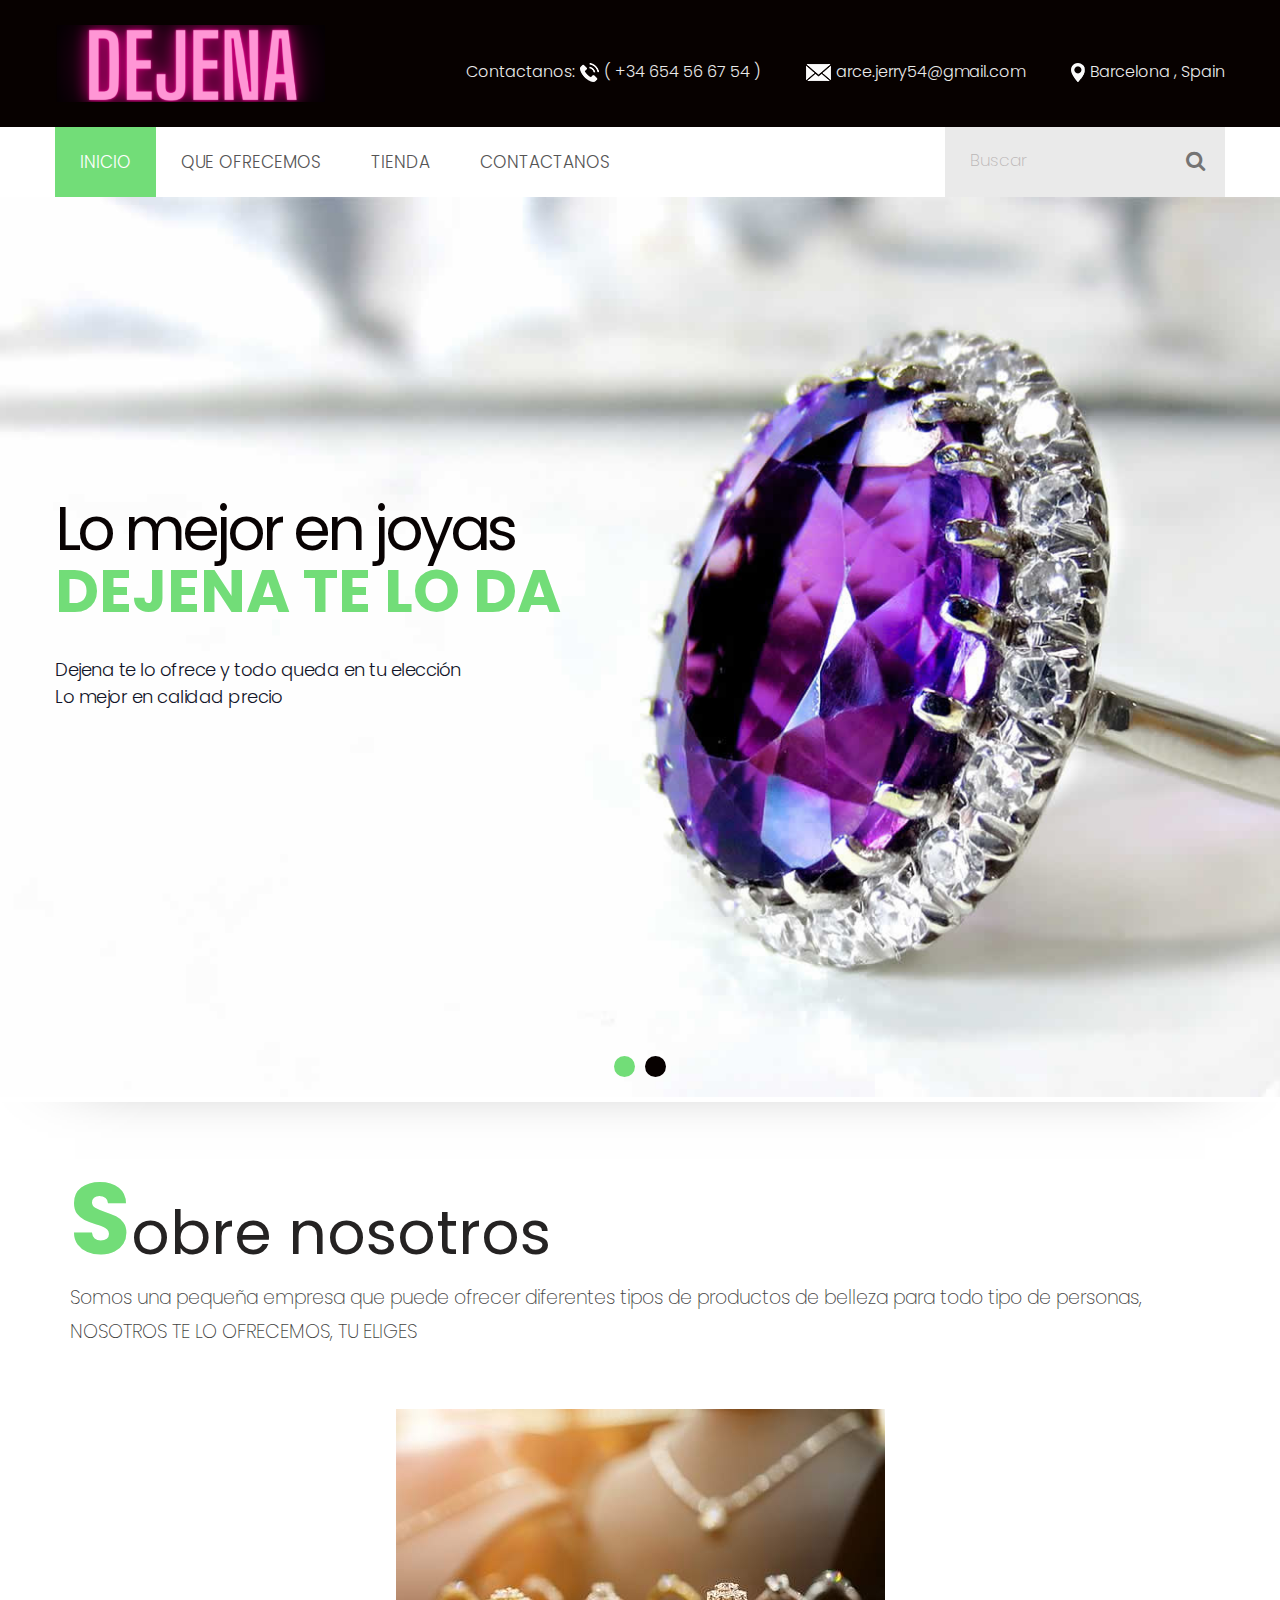
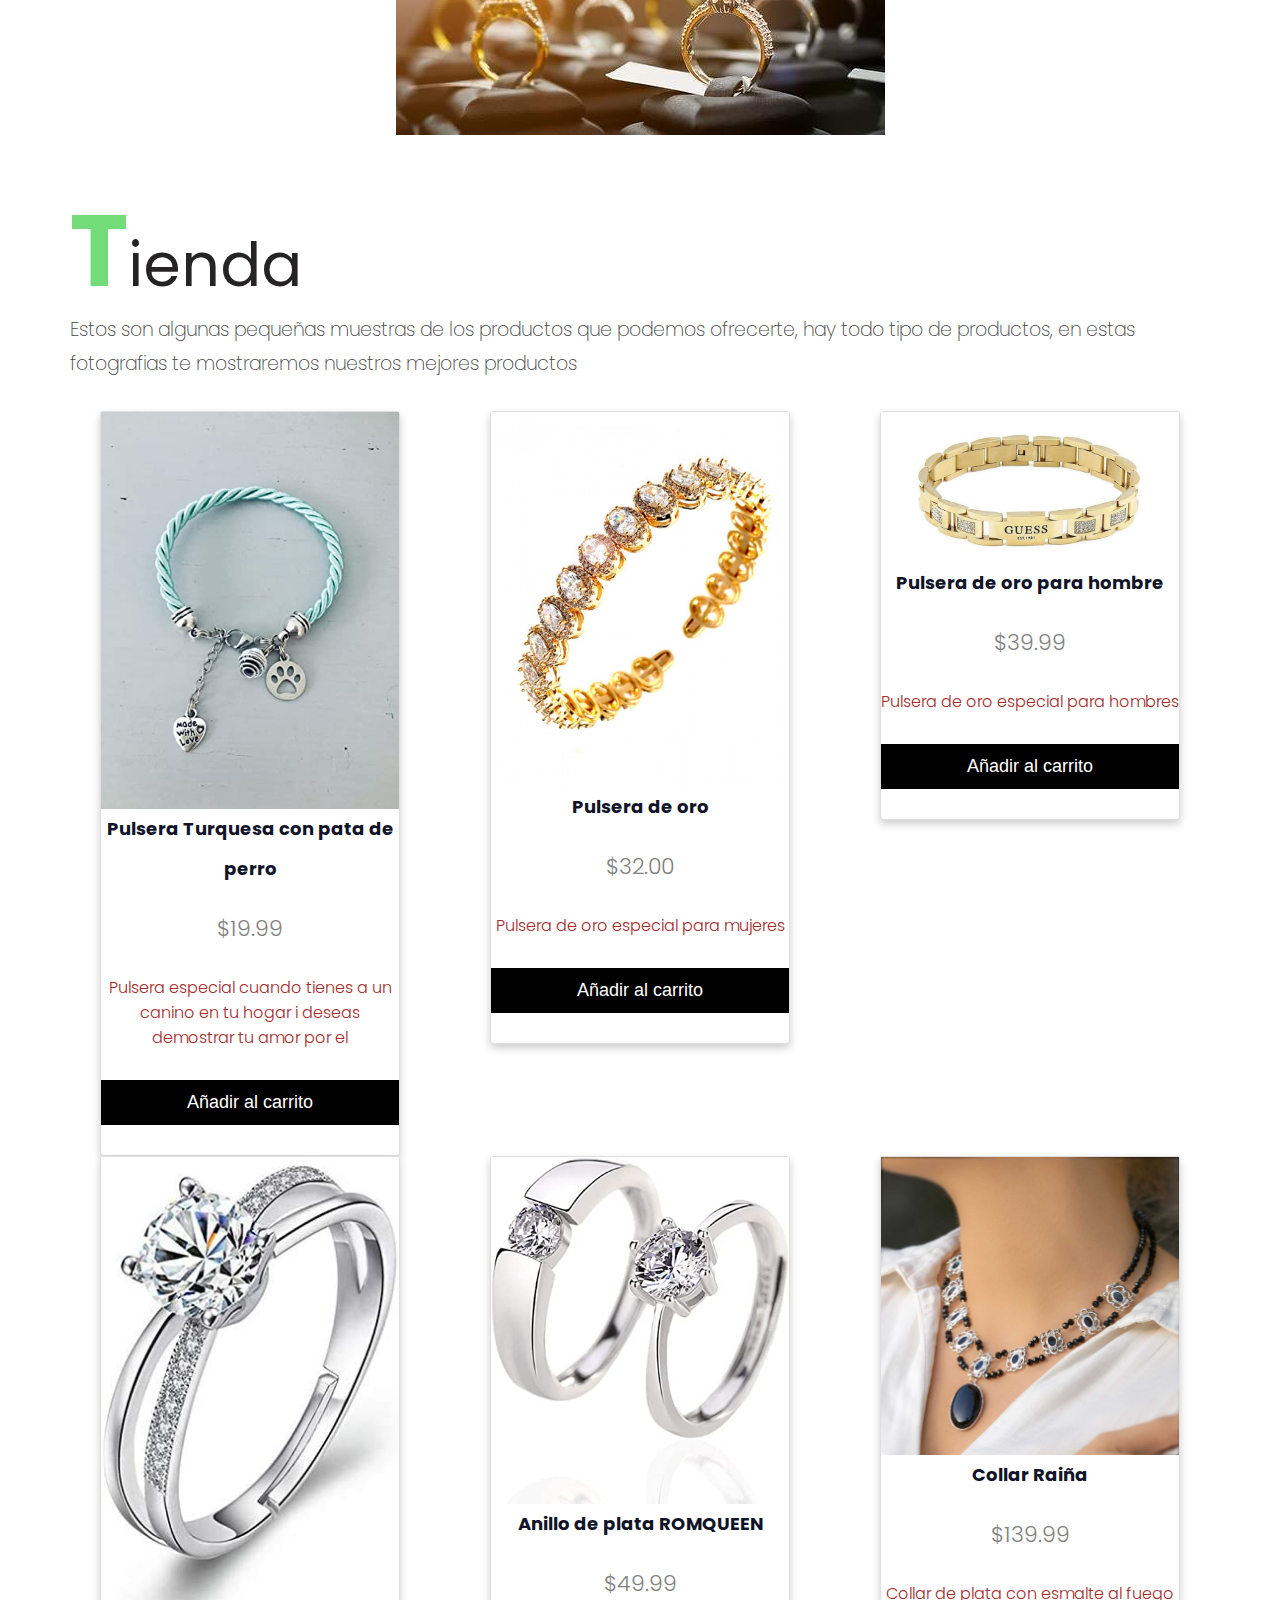
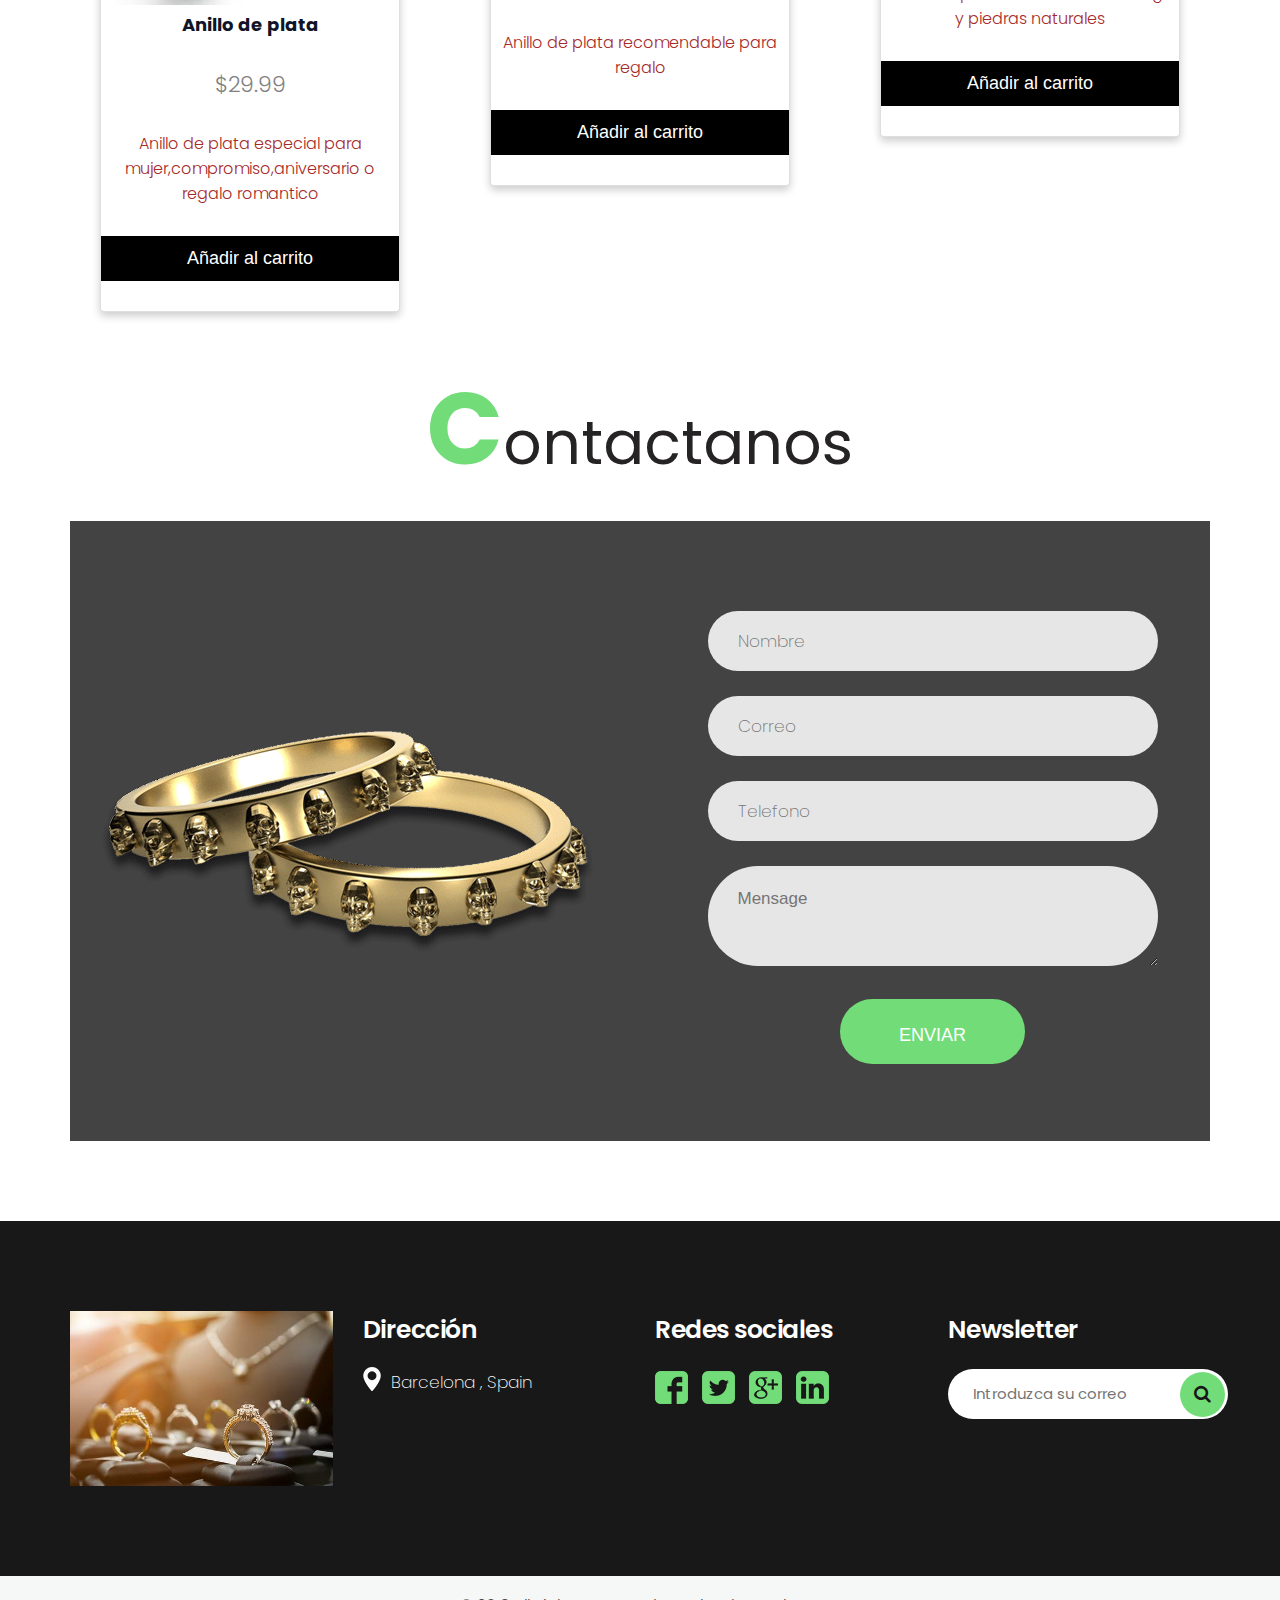
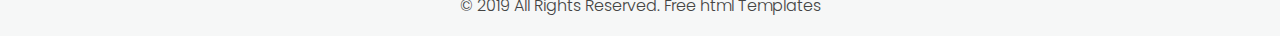
==== commit b9aa9478: "DEJENA PROJECTE WEB M8UF5" ====
--- a/index.html
+++ b/index.html
@@ -190,54 +190,54 @@
                <div class="col-md-4"> 
                   <div class="card">
                      <img src="images/imagen1.jpg" alt="Denim Jeans" style="width:100%">
-                     <h1>Pulsera Turquesa con pata de perro</h1>
+                     <h1 class="cartext">Pulsera Turquesa con pata de perro</h1>
                      <p class="price">$19.99</p>
-                     <p>Pulsera especial cuando tienes a un canino en tu hogar i deseas demostrar tu amor por el</p>
+                     <p class="textshop">Pulsera especial cuando tienes a un canino en tu hogar i deseas demostrar tu amor por el</p>
                      <p><button>Añadir al carrito</button></p>
                    </div> 
                </div>
                <div class="col-md-4">
                   <div class="card">
                      <img src="images/imagen2.jpg" alt="Denim Jeans" style="width:100%">
-                     <h1>Pulsera de oro</h1>
+                     <h1 class="cartext">Pulsera de oro</h1>
                      <p class="price">$32.00</p>
-                     <p>Pulsera de oro especial para mujeres</p>
+                     <p class="textshop">Pulsera de oro especial para mujeres</p>
                      <p><button>Añadir al carrito</button></p>
                    </div>
                </div>
                <div class="col-md-4">
                   <div class="card">
                      <img src="images/imagen3.jpeg" alt="Denim Jeans" style="width:100%">
-                     <h1>Pulsera de oro para hombre</h1>
+                     <h1 class="cartext">Pulsera de oro para hombre</h1>
                      <p class="price">$39.99</p>
-                     <p>Pulsera de oro especial para hombres</p>
+                     <p class="textshop">Pulsera de oro especial para hombres</p>
                      <p><button>Añadir al carrito</button></p>
                    </div>
                </div>
                <div class="col-md-4">
                   <div class="card">
                      <img src="images/imagen4.jpg" alt="Denim Jeans" style="width:100%">
-                     <h1>Anillo de plata</h1>
+                     <h1 class="cartext">Anillo de plata</h1>
                      <p class="price">$29.99</p>
-                     <p>Anillo de plata especial para mujer,compromiso,aniversario o regalo romantico</p>
+                     <p class="textshop">Anillo de plata especial para mujer,compromiso,aniversario o regalo romantico</p>
                      <p><button>Añadir al carrito</button></p>
                    </div>
                </div>
                <div class="col-md-4">
                   <div class="card">
                      <img src="images/imagen5.jpg" alt="Denim Jeans" style="width:100%">
-                     <h1>Anillo de plata ROMQUEEN</h1>
+                     <h1 class="cartext">Anillo de plata ROMQUEEN</h1>
                      <p class="price">$49.99</p>
-                     <p>Anillo de plata recomendable para regalo</p>
+                     <p class="textshop">Anillo de plata recomendable para regalo</p>
                      <p><button>Añadir al carrito</button></p>
                    </div>
                </div>
                <div class="col-md-4">
                   <div class="card">
                      <img src="images/imagen6.jpg" alt="Denim Jeans" style="width:100%">
-                     <h1>Collar Raiña</h1>
+                     <h1 class="cartext">Collar Raiña</h1>
                      <p class="price">$139.99</p>
-                     <p>Collar de plata con esmalte al fuego y piedras naturales</p>
+                     <p class="textshop">Collar de plata con esmalte al fuego y piedras naturales</p>
                      <p><button>Añadir al carrito</button></p>
                    </div>
                </div>
--- a/style.css
+++ b/style.css
@@ -36,7 +36,7 @@
 h5,
 body,
 p {
-    font-family: 'Poppins', sans-serif;
+    font-family: 'Poppins', 'Times New Roman', Times, serif;
 }
 
 h1,
@@ -59,7 +59,7 @@
 }
 
 h1 {
-    font-size: 32px;
+    font-size: 35px;
     line-height: 40px;
     margin-bottom: 23px
 }
@@ -75,7 +75,7 @@
     line-height: normal;
     margin-bottom: 17px;
     font-weight: 600;
-    color: #111428;
+    color: #281811;
     letter-spacing: -1px;
     line-height: 35px;
 }
@@ -4273,15 +4273,20 @@
  /* max-height: 300px;*/
   margin: auto;
   text-align: center;
-  font-family: arial;
-}
-/*.cartext {
-  style h1max-height:300px;
-}
-*/
+  font-family: 'Times New Roman', Times, serif;
+}
+.cartext {
+  max-height:300px;
+  font-size: large;
+}
+
+.textshop {
+    font-size: medium;
+    color: brown;
+}
 
 .price {
-  color: grey;
+  color: rgb(128, 128, 128);
   font-size: 22px;
 }
 
